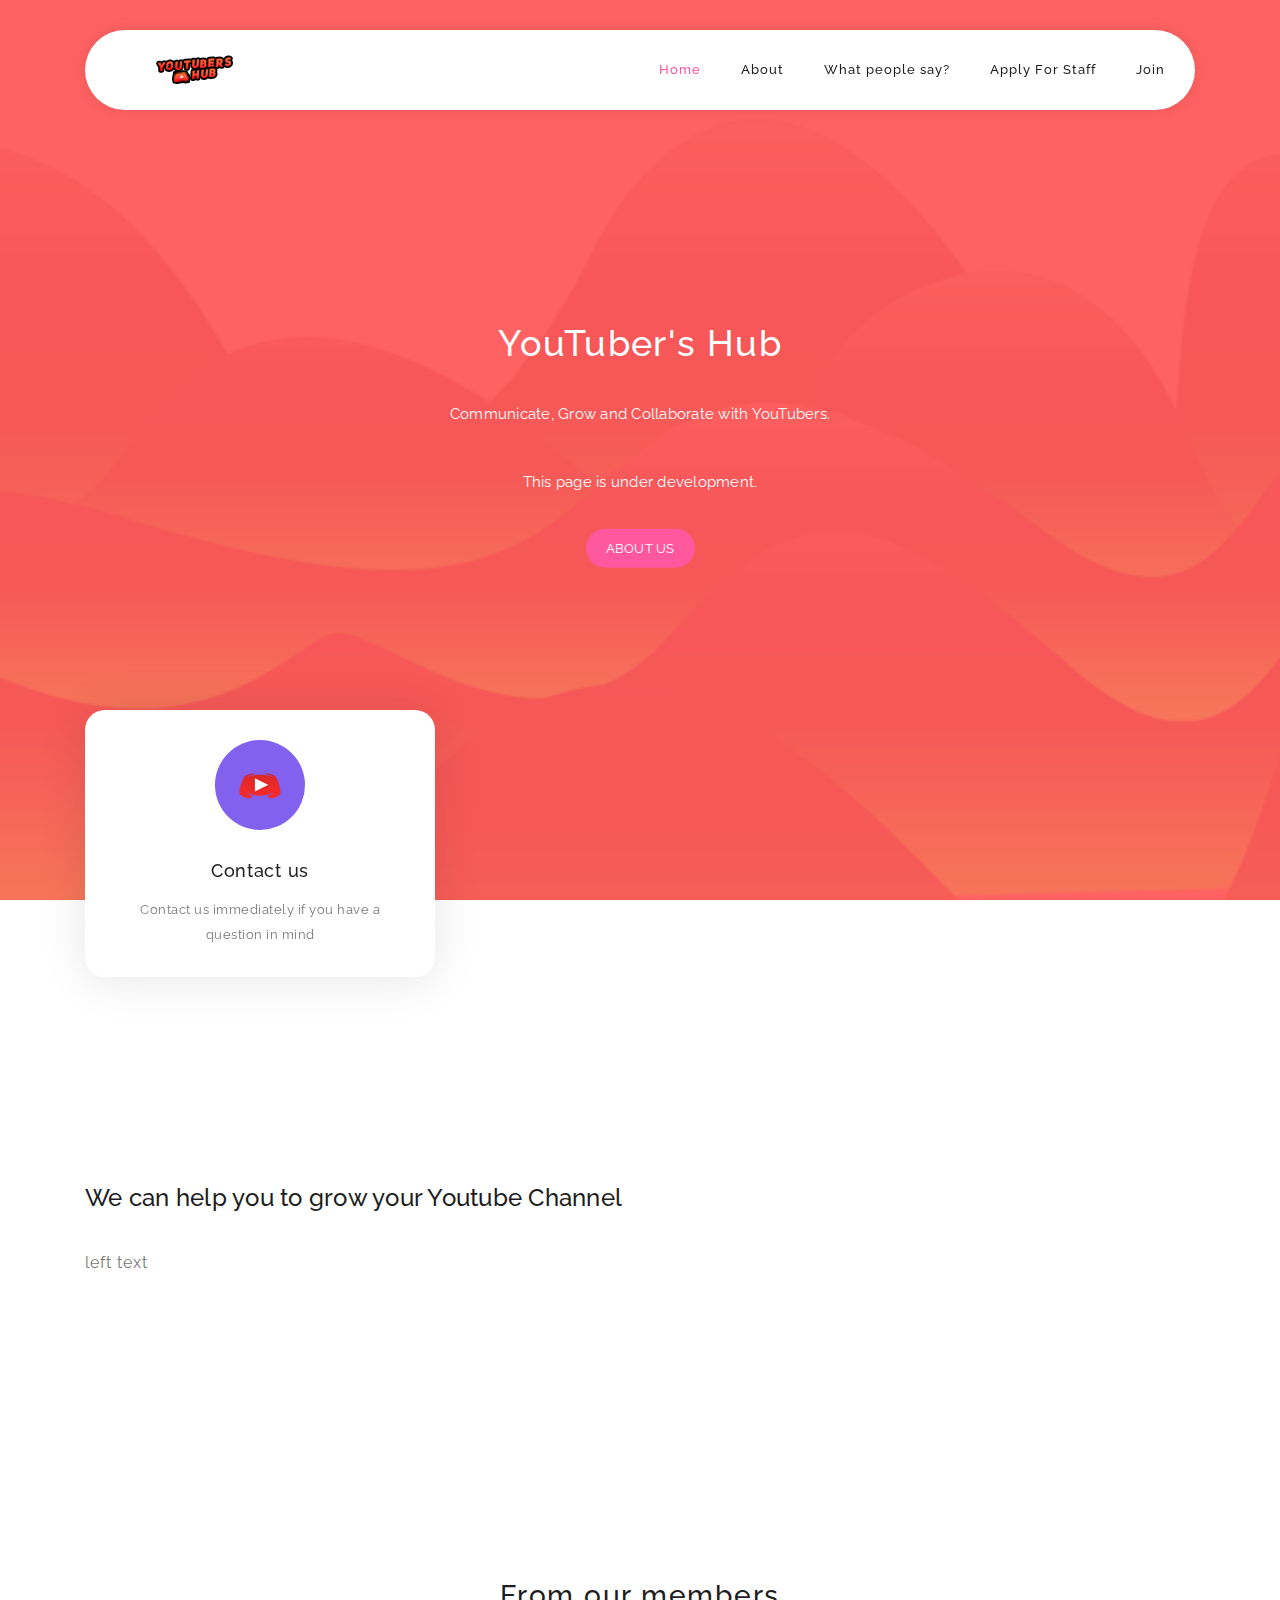
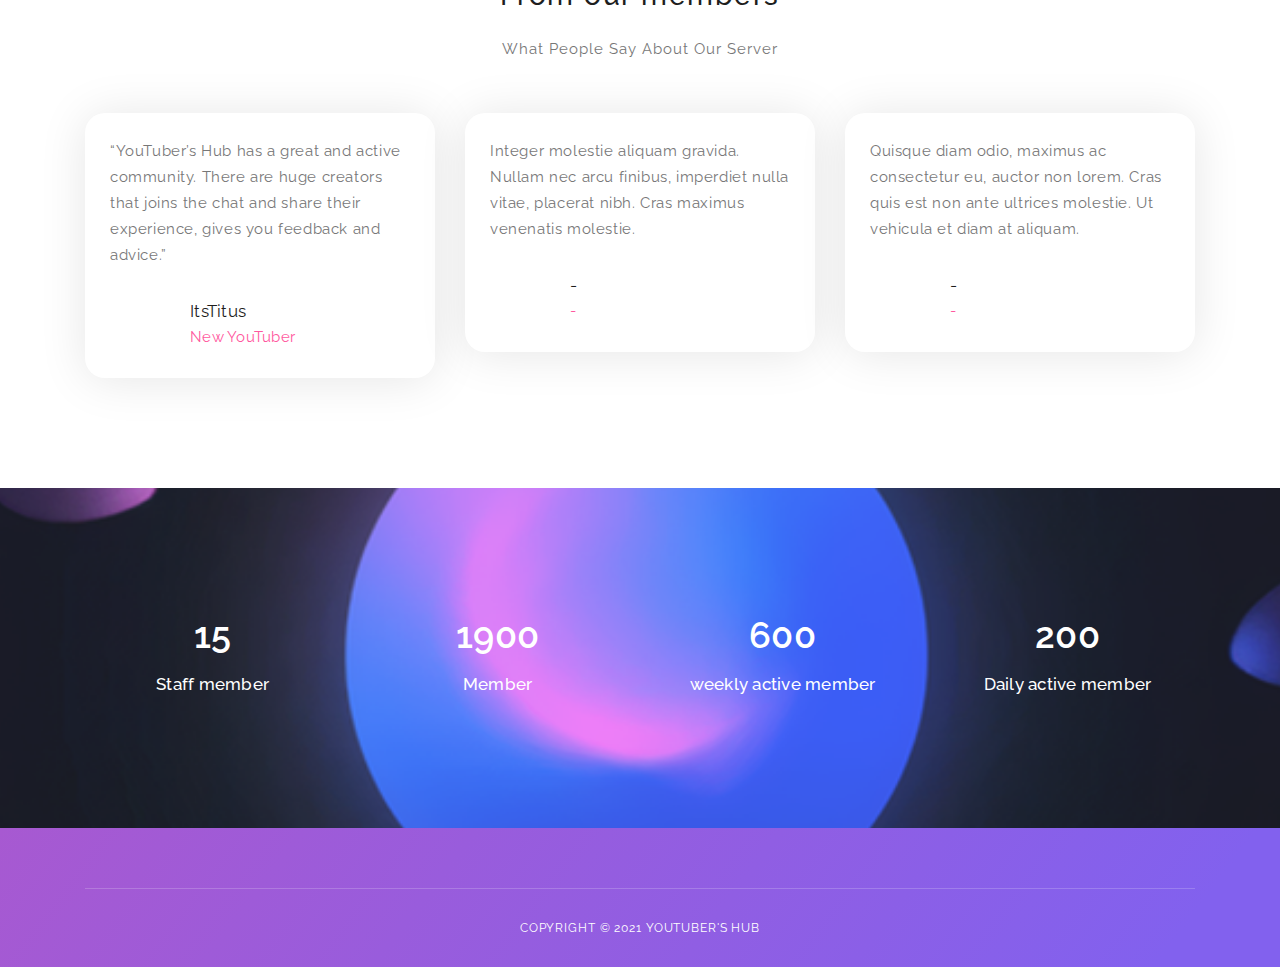
==== index.html @ 01e7b6b6 "Update index.html" ====
<!DOCTYPE html>
<html lang="en">

  <head>

    <meta charset="utf-8">
    <meta name="viewport" content="width=device-width, initial-scale=1, shrink-to-fit=no">
    <meta name="description" content="">
    <meta name="author" content="">
    <link href="https://fonts.googleapis.com/css?family=Raleway:100,300,400,500,700,900" rel="stylesheet">
    
    <link rel="apple-touch-icon" sizes="180x180" href="favicon/apple-touch-icon.png">
    <link rel="icon" type="image/png" sizes="32x32" href="favicon/favicon-32x32.png">
    <link rel="icon" type="image/png" sizes="16x16" href="favicon/favicon-16x16.png">
    <link rel="manifest" href="favicon/site.webmanifest">
    <meta property="og:title" content="YouTuber's Hub" />
    <meta property="og:type" content="website" />
    <meta property="og:url" content="https://youtubershub.xyz/" />
    <meta
      property="og:image"
      content="/assets/images/YTH_icon.GIF"
    />
    <meta property="og:description" content="Communicate, Grow and Collaborate with YouTubers" />
    <meta name="theme-color" content="#ff0000" />
    <!-- Widgetbot Crate -->
    <script src="https://cdn.jsdelivr.net/npm/@widgetbot/crate@3" async defer>
  new Crate({
    server: '733480610181677079',
    channel: '760760226797715506'
  })
      crate.notify({
      content: 'Join us now!',
      avatar: 'https://cdn.discordapp.com/attachments/777523805643997194/786080038679609374/0557FD88-C2C8-47B3-A9DE-BEDE123DF8BF.png'
      })
     
</script>

    <title>YouTuber's Hub</title>
    <link rel="shortcut icon" href="">

    <!-- Additional CSS Files -->
    <link rel="stylesheet" type="text/css" href="assets/css/bootstrap.min.css">

    <link rel="stylesheet" type="text/css" href="assets/css/font-awesome.css">

    <link rel="stylesheet" href="assets/css/yeet.css">
    
    <!--google verification-->
    <meta name="google-site-verification" content="5BDhcRPYT7zcXQvz___fxya16IHtHJ7S56gEdjMa-Bc" />
    </head>
    
    <body>
    
    <!-- ***** Preloader Start ***** -->
    <div id="preloader">
        <div class="jumper">
            <div></div>
            <div></div>
            <div></div>
        </div>
    </div>  
    <!-- ***** Preloader End ***** -->
    
    
    <!-- ***** Header Area Start ***** -->
    <header class="header-area header-sticky">
        <div class="container">
            <div class="row">
                <div class="col-12">
                    <nav class="main-nav">
                        <!-- ***** Logo Start ***** -->
                        <a href="#" class="logo">
                            <img src="assets/images/logo.png" alt="YTH_Logo"/>
                        </a>
                        <!-- ***** Logo End ***** -->
                        <!-- ***** Menu Start ***** -->
                        <ul class="nav">
                            <li><a href="#welcome" class="active">Home</a></li>
                            <li><a href="#about">About</a></li>
                        
                            <li><a href="#testimonials">What people say?</a></li>
                            <li><a href="https://forms.gle/L3QiMipAbomBN8bp7" target="_blank">Apply For Staff</a></li>
                            <li><a href="https://youtubershub.xyz/join" target="_blank">Join</a></li>
                        </ul>
                        <a class='menu-trigger'>
                            <span>Menu</span>
                        </a>
                        <!-- ***** Menu End ***** -->
                    </nav>
                </div>
            </div>
        </div>
    </header>
    <!-- ***** Header Area End ***** -->

    <!-- ***** Welcome Area Start ***** -->
    <div class="welcome-area" id="welcome">

        <!-- ***** Header Text Start ***** -->
        <div class="header-text">
            <div class="container">
                <div class="row">
                    <div class="offset-xl-3 col-xl-6 offset-lg-2 col-lg-8 col-md-12 col-sm-12">
                        <h1>YouTuber's Hub</h1>
                        <p>Communicate, Grow and Collaborate with YouTubers.</p>
                        <p>This page is under development.</p>
                        <a href="#about" class="main-button-slider">About Us</a>
                    </div>
                </div>
            </div>
        </div>
        <!-- ***** Header Text End ***** -->
    </div>
    <!-- ***** Welcome Area End ***** -->

    <!-- ***** Features Small Start ***** -->
    <section class="section home-feature">
        <div class="container">
            <div class="row">
                <div class="col-lg-12">
                    <div class="row">
                       

                        <!-- ***** Features Small Item Start ***** -->
                        <div class="col-lg-4 col-md-6 col-sm-6 col-12" data-scroll-reveal="enter bottom move 50px over 0.6s after 0.4s">
                            <div class="features-small-item">
                                <div class="icon">
                                    <i><img src="assets/images/featured-item-01.png" alt=""></i>
                                </div>
                                <h5 class="features-title">Contact us</h5>
                                <p>Contact us immediately if you have a question in mind</p>
                            </div>
                        </div>
                        <!-- ***** Features Small Item End ***** -->

                      
                    </div>
                </div>
            </div>
        </div>
    </section>
    <!-- ***** Features Small End ***** -->

   

    <!-- ***** Features Big Item Start ***** -->
    <section class="section padding-bottom-100">
        <div class="container" id="about">
            <div class="row">
                <div class="col-lg-6 col-md-12 col-sm-12 align-self-center mobile-bottom-fix">
                    <div class="left-heading">
                        <h2 class="section-title">We can help you to grow your Youtube Channel</h2>
                    </div>
                    <div class="left-text">
                        <p>left text</p>
                    </div>
                </div>
                <div class="col-lg-1"></div>
                <div class="col-lg-5 col-md-12 col-sm-12 align-self-center mobile-bottom-fix-big" data-scroll-reveal="enter right move 30px over 0.6s after 0.4s">
                    <img src="assets/images/stonks.gif" class="rounded img-fluid d-block mx-auto" alt="stonks">
                </div>
            </div>
        </div>
    </section>
    <!-- ***** Features Big Item End ***** -->



    <!-- ***** Testimonials Start ***** -->
    <section class="section" id="testimonials">
        <div class="container">
            <!-- ***** Section Title Start ***** -->
            <div class="row">
                <div class="col-lg-12">
                    <div class="center-heading">
                        <h2 class="section-title">From our members</h2>
                    </div>
                </div>
                <div class="offset-lg-3 col-lg-6">
                    <div class="center-text">
                        <p>What People Say About Our Server</p>
                    </div>
                </div>
            </div>
            <!-- ***** Section Title End ***** -->

            <div class="row">
                <!-- ***** Testimonials Item Start ***** -->
                <div class="col-lg-4 col-md-6 col-sm-12">
                    <div class="team-item">
                        <div class="team-content">
                            <p>“YouTuber’s Hub has a great and active community. There are huge creators that joins the chat and share their experience, gives you feedback and advice.”</p>
                            <div class="user-image">
                                <img src="assets/images/testimonials-itstitus.png" alt="">
                            </div>
                            <div class="team-info">
                                <h3 class="user-name">ItsTitus</h3>
                                <span>New YouTuber</span>
                            </div>
                        </div>
                    </div>
                </div>
                <!-- ***** Testimonials Item End ***** -->
                
                <!-- ***** Testimonials Item Start ***** -->
                <div class="col-lg-4 col-md-6 col-sm-12">
                    <div class="team-item">
                        <div class="team-content">
                            <p>Integer molestie aliquam gravida. Nullam nec arcu finibus, imperdiet nulla vitae, placerat nibh. Cras maximus venenatis molestie.</p>
                            <div class="user-image">
                                <img src="http://placehold.it/60x60" alt="">
                            </div>
                            <div class="team-info">
                                <h3 class="user-name">-</h3>
                                <span>-</span>
                            </div>
                        </div>
                    </div>
                </div>
                <!-- ***** Testimonials Item End ***** -->
                
                <!-- ***** Testimonials Item Start ***** -->
                <div class="col-lg-4 col-md-6 col-sm-12">
                    <div class="team-item">
                        <div class="team-content">
                            <p>Quisque diam odio, maximus ac consectetur eu, auctor non lorem. Cras quis est non ante ultrices molestie. Ut vehicula et diam at aliquam.</p>
                            <div class="user-image">
                                <img src="http://placehold.it/60x60" alt="">
                            </div>
                            <div class="team-info">
                                <h3 class="user-name">-</h3>
                                <span>-</span>
                            </div>
                        </div>
                    </div>
                </div>
                <!-- ***** Testimonials Item End ***** -->
            </div>
        </div>
    </section>
    <!-- ***** Testimonials End ***** -->

   

    <!-- ***** Counter Parallax Start ***** -->
    <section class="counter">
        <div class="content">
            <div class="container">
                <div class="row">
                    <div class="col-lg-3 col-md-6 col-sm-12">
                        <div class="count-item decoration-bottom">
                            <strong>15</strong>
                            <span>Staff member</span>
                        </div>
                    </div>
                    <div class="col-lg-3 col-md-6 col-sm-12">
                        <div class="count-item decoration-top">
                            <strong>1900</strong>
                            <span>Member</span>
                        </div>
                    </div>

                    <div class="col-lg-3 col-md-6 col-sm-12">
                        <div class="count-item">
                            <strong>600</strong>
                            <span>weekly active member</span>
                        </div>
                    </div>
                    <div class="col-lg-3 col-md-6 col-sm-12">
                        <div class="count-item">
                            <strong>200</strong>
                            <span>Daily active member</span>
                        </div>
                    </div>
                </div>
            </div>
        </div>
    </section>
    <!-- ***** Counter Parallax End ***** -->   
      
    <!-- ***** Footer Start ***** -->
    <footer>
        <div class="container">
            <div class="row">
                <div class="col-lg-12 col-md-12 col-sm-12">

                </div>
            </div>
            <div class="row">
                <div class="col-lg-12">
                    <p class="copyright">Copyright &copy; 2021 YouTuber's Hub</p>
                </div>
            </div>
        </div>
    </footer>
    
    <!-- jQuery -->
    <script src="assets/js/jquery-2.1.0.min.js"></script>

    <!-- Bootstrap -->
    <script src="assets/js/popper.js"></script>
    <script src="assets/js/bootstrap.min.js"></script>

    <!-- Plugins -->
    <script src="assets/js/scrollreveal.min.js"></script>
    <script src="assets/js/waypoints.min.js"></script>
    <script src="assets/js/jquery.counterup.min.js"></script>
    <script src="assets/js/imgfix.min.js"></script> 
    
    <!-- Global Init -->
    <script src="assets/js/custom.js"></script>

  </body>
</html>
---- assets/css/yeet.css ----
/*

Softy Pinko

https://templatemo.com/tm-535-softy-pinko

*/
/* ---------------------------------------------
Table of contents
------------------------------------------------
01. font & reset css
02. reset
03. global styles
04. header
05. welcome
06. features
07. team
08. pricing
09. blog
10. contact
11. footer
12. preloader

--------------------------------------------- */
/* 
---------------------------------------------
font & reset css
--------------------------------------------- 
*/
@import url("https://fonts.googleapis.com/css?family=Raleway:100,300,400,500,700,900");
/* 
---------------------------------------------
reset
--------------------------------------------- 
*/
html, body, div, span, applet, object, iframe, h1, h2, h3, h4, h5, h6, p, blockquote, div
pre, a, abbr, acronym, address, big, cite, code, del, dfn, em, font, img, ins, kbd, q,
s, samp, small, strike, strong, sub, sup, tt, var, b, u, i, center, dl, dt, dd, ol, ul, li,
figure, header, nav, section, article, aside, footer, figcaption {
  margin: 0;
  padding: 0;
  border: 0;
  outline: 0;
}

.clearfix:after {
  content: ".";
  display: block;
  clear: both;
  visibility: hidden;
  line-height: 0;
  height: 0;
}

.clearfix {
  display: inline-block;
}

html[xmlns] .clearfix {
  display: block;
}

* html .clearfix {
  height: 1%;
}

ul, li {
  padding: 0;
  margin: 0;
  list-style: none;
}

header, nav, section, article, aside, footer, hgroup {
  display: block;
}

* {
  box-sizing: border-box;
}

html, body {
  font-family: "Raleway", sans-serif;
  font-weight: 400;
  background-color: #fff;
  font-size: 16px;
  -ms-text-size-adjust: 100%;
  -webkit-font-smoothing: antialiased;
  -moz-osx-font-smoothing: grayscale;
}

a {
  text-decoration: none !important;
}

h1, h2, h3, h4, h5, h6 {
  margin-top: 0px;
  margin-bottom: 0px;
}

ul {
  margin-bottom: 0px;
}

/* 
---------------------------------------------
global styles
--------------------------------------------- 
*/
html,
body {
  background: #fff;
  font-family: "Raleway", sans-serif;
}

::selection {
  background: #ff589e;
  color: #fff;
}

::-moz-selection {
  background: #ff589e;
  color: #fff;
}

.section {
  position: relative;
  padding-top: 100px;
  padding-bottom: 80px;
}

.section.colored {
  background: #f2f2fe;
}

.hr {
  bottom: 0px;
  width: 100%;
  height: 1px;
  margin-top: 100px;
  border-bottom: 1px solid #eee;
}

.left-heading.light .section-title {
  color: #ffffff;
}

.left-heading .section-title {
  font-weight: 500;
  font-size: 24px;
  line-height: 42px;
  color: #1e1e1e;
  letter-spacing: 0.25px;
  margin-bottom: 30px;
  position: relative;
}

.center-heading {
  text-align: center;
}

.center-heading .section-title {
  font-weight: 500;
  font-size: 28px;
  color: #1e1e1e;
  letter-spacing: 1.75px;
  line-height: 38px;
  margin-bottom: 20px;
}

.center-heading.colored .section-title {
  color: #ffffff;
}

.center-text {
  text-align: center;
  font-weight: 400;
  font-size: 16px;
  color: #777;
  line-height: 28px;
  letter-spacing: 1px;
  margin-bottom: 50px;
}

.center-text.colored {
  color: #fff;
}

.center-text p {
  font-size: 15px;
  color: #777;
  margin-bottom: 30px;
}

.left-text {
  font-weight: 400;
  font-size: 16px;
  color: #777;
  line-height: 28px;
  letter-spacing: 1px;
}

.left-text.light {
  color: #fff;
}

.left-text p {
  margin-bottom: 30px;
}

.left-text p.dark {
  color: #3B566E;
}

.padding-bottom-top-60 {
  padding-top: 60px !important;
  padding-bottom: 60px !important;
}

.padding-bottom-80 {
  padding-bottom: 80px !important;
}

.padding-bottom-100 {
  padding-bottom: 100px !important;
}

.border-bottom {
  border-bottom: 1px solid #eee !important;
}

.mbottom-30 {
  margin-bottom: 30px !important;
}

.align-self-center {
  -ms-flex-item-align: center !important;
  align-self: center !important;
}

.align-self-bottom {
  -ms-flex-item-align: flex-end !important;
  align-self: flex-end !important;
}

.padding-bottom-0 {
  padding-bottom: 0px !important;
}

.padding-top-0 {
  padding-top: 0px !important;
}

.padding-top-80 {
  padding-top: 80px !important;
}

.padding-top-70 {
  padding-top: 70px !important;
}

.padding-top-20 {
  padding-top: 20px !important;
}

.margin-bottom-0 {
  margin-bottom: 0px !important;
}

.margin-bottom-30 {
  margin-bottom: 30px !important;
}

.margin-top-30 {
  margin-top: 30px !important;
}

.margin-top-15 {
  margin-top: 15px !important;
}

.margin-bottom-45 {
  margin-bottom: 45px !important;
}

.margin-bottom-20 {
  margin-bottom: 20px !important;
}

.margin-bottom-60 {
  margin-bottom: 60px !important;
}

.margin-bottom-100 {
  margin-bottom: 100px !important;
}

@media (max-width: 991px) {
  html, body {
    overflow-x: hidden;
  }
  .mobile-top-fix {
    margin-top: 30px;
    margin-bottom: 0px;
  }
  .mobile-bottom-fix {
    margin-bottom: 30px;
  }
  .mobile-bottom-fix-big {
    margin-bottom: 60px;
  }
}

a.main-button-slider {
  font-size: 13px;
  border-radius: 20px;
  padding: 12px 20px;
  background-color: #ff589e;
  text-transform: uppercase;
  color: #fff;
  letter-spacing: 0.25px;
  -webkit-transition: all 0.3s ease 0s;
  -moz-transition: all 0.3s ease 0s;
  -o-transition: all 0.3s ease 0s;
  transition: all 0.3s ease 0s;
}

a.main-button-slider:hover {
  background-color: #8261ee;
}

a.main-button {
  font-size: 13px;
  border-radius: 20px;
  padding: 12px 20px;
  background-color: #8261ee;
  text-transform: uppercase;
  color: #fff;
  letter-spacing: 0.25px;
  -webkit-transition: all 0.3s ease 0s;
  -moz-transition: all 0.3s ease 0s;
  -o-transition: all 0.3s ease 0s;
  transition: all 0.3s ease 0s;
}

a.main-button:hover {
  background-color: #ff589e;
}

button.main-button {
  outline: none;
  border: none;
  cursor: pointer;
  font-size: 13px;
  border-radius: 20px;
  padding: 12px 20px;
  background-color: #8261ee;
  text-transform: uppercase;
  color: #fff;
  letter-spacing: 0.25px;
  -webkit-transition: all 0.3s ease 0s;
  -moz-transition: all 0.3s ease 0s;
  -o-transition: all 0.3s ease 0s;
  transition: all 0.3s ease 0s;
}

button.main-button:hover {
  background-color: #ff589e;
}


/* 
---------------------------------------------
header
--------------------------------------------- 
*/
.header-area {
  position: fixed;
  top: 30px;
  left: 0px;
  right: 0px;
  z-index: 100;
  height: 100px;
  -webkit-transition: all 0.3s ease 0s;
  -moz-transition: all 0.3s ease 0s;
  -o-transition: all 0.3s ease 0s;
  transition: all 0.3s ease 0s;
}

.header-area .main-nav {
  box-shadow: 0px 0px 15px rgba(0,0,0,0.1);
  border-radius: 40px;
  min-height: 80px;
  background: #fff;
}

.header-area .main-nav .logo {
  float: left;
  margin-top: 37px;
  -webkit-transition: all 0.3s ease 0s;
  -moz-transition: all 0.3s ease 0s;
  -o-transition: all 0.3s ease 0s;
  transition: all 0.3s ease 0s;
  margin-left: 30px;
}

.header-area .main-nav .logo img {
  -webkit-transition: all 0.3s ease 0s;
  -moz-transition: all 0.3s ease 0s;
  -o-transition: all 0.3s ease 0s;
  transition: all 0.3s ease 0s;
}

.header-area .main-nav .nav {
  float: right;
  margin-top: 27px;
  margin-left: 0px;
  margin-right: 30px;
  -webkit-transition: all 0.3s ease 0s;
  -moz-transition: all 0.3s ease 0s;
  -o-transition: all 0.3s ease 0s;
  transition: all 0.3s ease 0s;
  position: relative;
  z-index: 999;
}

.header-area .main-nav .nav li {
  padding-left: 20px;
  padding-right: 20px;
}

.header-area .main-nav .nav li:last-child {
  padding-right: 0px;
}

.header-area .main-nav .nav li a {
  display: block;
  font-weight: 500;
  font-size: 13px;
  color: #fff;
  -webkit-transition: all 0.3s ease 0s;
  -moz-transition: all 0.3s ease 0s;
  -o-transition: all 0.3s ease 0s;
  transition: all 0.3s ease 0s;
  height: 40px;
  line-height: 40px;
  border: transparent;
  letter-spacing: 1px;
}

.header-area .main-nav .nav li a:hover {
  color: #ff589e;
}

.header-area .main-nav .menu-trigger {
  cursor: pointer;
  display: block;
  position: absolute;
  top: 23px;
  width: 32px;
  height: 40px;
  text-indent: -9999em;
  z-index: 99;
  right: 40px;
  display: none;
}

.header-area .main-nav .menu-trigger span,
.header-area .main-nav .menu-trigger span:before,
.header-area .main-nav .menu-trigger span:after {
  -moz-transition: all 0.4s;
  -o-transition: all 0.4s;
  -webkit-transition: all 0.4s;
  transition: all 0.4s;
  background-color: #3B566E;
  display: block;
  position: absolute;
  width: 30px;
  height: 2px;
  left: 0;
}

.header-area .main-nav .menu-trigger span:before,
.header-area .main-nav .menu-trigger span:after {
  -moz-transition: all 0.4s;
  -o-transition: all 0.4s;
  -webkit-transition: all 0.4s;
  transition: all 0.4s;
  background-color: #3B566E;
  display: block;
  position: absolute;
  width: 30px;
  height: 2px;
  left: 0;
  width: 75%;
}

.header-area .main-nav .menu-trigger span:before,
.header-area .main-nav .menu-trigger span:after {
  content: "";
}

.header-area .main-nav .menu-trigger span {
  top: 16px;
}

.header-area .main-nav .menu-trigger span:before {
  -moz-transform-origin: 33% 100%;
  -ms-transform-origin: 33% 100%;
  -webkit-transform-origin: 33% 100%;
  transform-origin: 33% 100%;
  top: -10px;
  z-index: 10;
}

.header-area .main-nav .menu-trigger span:after {
  -moz-transform-origin: 33% 0;
  -ms-transform-origin: 33% 0;
  -webkit-transform-origin: 33% 0;
  transform-origin: 33% 0;
  top: 10px;
}

.header-area .main-nav .menu-trigger.active span,
.header-area .main-nav .menu-trigger.active span:before,
.header-area .main-nav .menu-trigger.active span:after {
  background-color: transparent;
  width: 100%;
}

.header-area .main-nav .menu-trigger.active span:before {
  -moz-transform: translateY(6px) translateX(1px) rotate(45deg);
  -ms-transform: translateY(6px) translateX(1px) rotate(45deg);
  -webkit-transform: translateY(6px) translateX(1px) rotate(45deg);
  transform: translateY(6px) translateX(1px) rotate(45deg);
  background-color: #3B566E;
}

.header-area .main-nav .menu-trigger.active span:after {
  -moz-transform: translateY(-6px) translateX(1px) rotate(-45deg);
  -ms-transform: translateY(-6px) translateX(1px) rotate(-45deg);
  -webkit-transform: translateY(-6px) translateX(1px) rotate(-45deg);
  transform: translateY(-6px) translateX(1px) rotate(-45deg);
  background-color: #3B566E;
}

.header-area.header-sticky {
  min-height: 80px;
}

.header-area.header-sticky .logo {
  margin-top: 25px;
}

.header-area.header-sticky .nav {
  margin-top: 20px !important;
}

.header-area.header-sticky .nav li a {
  color: #1e1e1e;
}

.header-area.header-sticky .nav li a.active {
  color: #ff589e;
}

@media (max-width: 1200px) {
  .header-area .main-nav .nav li {
    padding-left: 12px;
    padding-right: 12px;
  }
  .header-area .main-nav:before {
    display: none;
  }
}

@media (max-width: 991px) {
  .header-area {
    padding: 0px 15px;
    height: 80px;
    box-shadow: none;
    text-align: center;
  }
  .header-area .container {
    padding: 0px;
  }
  .header-area .logo {
    margin-top: 27px !important;
    margin-left: 30px;
  }
  .header-area .menu-trigger {
    display: block !important;
  }
  .header-area .main-nav {
    overflow: hidden;
  }
  .header-area .main-nav .nav {
    float: none;
    width: 100%;
    margin-top: 80px !important;
    display: none;
    -webkit-transition: all 0s ease 0s;
    -moz-transition: all 0s ease 0s;
    -o-transition: all 0s ease 0s;
    transition: all 0s ease 0s;
    margin-left: 0px;
  }
  .header-area .main-nav .nav li:first-child {
    border-top: 1px solid #eee;
  }
  .header-area .main-nav .nav li {
    width: 100%;
    background: #fff;
    border-bottom: 1px solid #eee;
    padding-left: 0px !important;
    padding-right: 0px !important;
  }
  .header-area .main-nav .nav li a {
    height: 50px !important;
    line-height: 50px !important;
    padding: 0px !important;
    border: none !important;
    background: #fff !important;
    color: #3B566E !important;
  }
  .header-area .main-nav .nav li a:hover {
    background: #eee !important;
  }
}

@media (min-width: 992px) {
  .header-area .main-nav .nav {
    display: flex !important;
  }
}

/* 
---------------------------------------------
welcome
--------------------------------------------- 
*/
.welcome-area {
  overflow: hidden;
  position: relative;
  display: flex;
  align-items: center;
  justify-content: center;
  background-image: url(../images/banner-bg.png);
  background-repeat: no-repeat;
  background-position: center center;
  background-size: cover; 
  height: 100vh;
}

.welcome-area .header-text {
  position: absolute;
  top: 50%;
  transform: translateY(-55%);
  text-align: center;
  width: 100%;
}

.welcome-area .header-text h1 {
  font-weight: 500;
  font-size: 36px;
  line-height: 54px;
  letter-spacing: 1.4px;
  margin-bottom: 30px;
  color: #fff;
}

.welcome-area .header-text p {
  font-weight: 400;
  font-size: 15px;
  color: #fff;
  line-height: 28px;
  letter-spacing: 0.25px;
  margin-bottom: 40px;
  position: relative;
}

@media (max-width: 991px) {
  .welcome-area .header-text {
    top: 65% !important;
    transform: perspective(1px) translateY(-60%) !important;
    text-align: center;
  }
  .welcome-area .header-text h1 {
    text-align: center;
    color: #fff;
    margin-bottom: 15px;
  }
  .welcome-area .header-text h1 span {
    color: #fff;
  }
  .welcome-area .header-text p {
    text-align: center;
    color: #fff;
    margin-bottom: 20px;
  }
}

@media (max-width: 820px) {
  .welcome-area .header-text {
    top: 65% !important;
    transform: perspective(1px) translateY(-60%) !important;
  }
   .welcome-area .header-text h1 {
    font-size: 22px;
    line-height: 30px;
    margin-bottom: 15px;
  }
  .welcome-area .header-text p {
    margin-bottom: 20px;
  }
}

@media (max-width: 765px) {
  .welcome-area {
    margin-bottom: 100px;
  }
  .welcome-area .header-text {
    top: 50% !important;
    transform: perspective(1px) translateY(-50%) !important;
    text-align: center;
  }
  .welcome-area .header-text .buttons {
    display: none;
  }
  .welcome-area .header-text h1 {
    font-weight: 600;
    font-size: 24px !important;
    line-height: 30px !important;
    margin-bottom: 30px !important;
  }
  .welcome-area .header-text h1 span {
    color: #fff;
  }
  .welcome-area .header-text p {
    text-align: center;
    color: #fff;
    font-size: 14px;
    line-height: 22px;
    margin-bottom: 40px;
  }
}


/* 
---------------------------------------------
features
--------------------------------------------- 
*/
.features-small-item {
  cursor: pointer;
  display: block;
  background: #FFFFFF;
  box-shadow: 0 2px 48px 0 rgba(0, 0, 0, 0.10);
  -webkit-border-radius: 20px;
  -moz-border-radius: 20px;
  border-radius: 20px;
  padding: 30px;
  text-align: center;
  -webkit-transition: all 0.3s ease 0s;
  -moz-transition: all 0.3s ease 0s;
  -o-transition: all 0.3s ease 0s;
  transition: all 0.3s ease 0s;
  position: relative;
  margin-bottom: 30px;
}

.features-small-item:hover .icon {
  background-color: #ff589e;
}

.features-small-item .icon {
  -webkit-transition: all 0.3s ease 0s;
  -moz-transition: all 0.3s ease 0s;
  -o-transition: all 0.3s ease 0s;
  transition: all 0.3s ease 0s;
  width: 90px;
  height: 90px;
  line-height: 90px;
  margin: auto;
  position: relative;
  margin-bottom: 30px;
  background: #8261ee;
  -webkit-border-radius: 50%;
  -moz-border-radius: 50%;
  border-radius: 50%;
}

.features-small-item .icon i {
  font-size: 18px;
  color: #fff;
}

.features-small-item .features-title {
  font-weight: 500;
  font-size: 18px;
  color: #1e1e1e;
  letter-spacing: 0.7px;
  margin-bottom: 15px;
  position: relative;
  z-index: 2;
}

.features-small-item p {
  font-weight: 400;
  font-size: 13px;
  color: #777;
  letter-spacing: 0.5px;
  line-height: 25px;
  position: relative;
  z-index: 2;
}

.features-small-item a {
  float: right;
  position: relative;
  z-index: 2;
}

.home-feature {
  padding-bottom: 0px;
  padding-top: 30px;
  margin-top: -220px;
  z-index: 9;
}

@media (max-width: 991px) {
  .home-feature {
    padding-bottom: 0px;
    padding-top: 0px;
    margin-top: 0px;
  }
}

/* 
---------------------------------------------
parallax & home seperator
--------------------------------------------- 
*/
.mini {
  min-height: 215px;
  overflow: hidden;
  position: relative;
  padding-top: 90px;
  padding-bottom: 90px;
}

.mini:before {
  content: '';
  position: absolute;
  width: 140%;
  height: 140%;
  opacity: .95;
  background-repeat: no-repeat;
  background-size: cover;
  background-position: center center;
  background-image: url(../images/work-process-bg.png);
  z-index: 2;
  top: -20%;
  left: -20%;
}

.mini .mini-content {
  position: relative;
  z-index: 3;
}

.mini .mini-content .info {
  text-align: center;
  color: #fff;
  padding-top: 20px;
  padding-bottom: 20px;
}

.mini .mini-content .info small {
  display: block;
  font-weight: 400;
  font-size: 13px;
  margin-bottom: 5px;
}

.mini .mini-content .info strong {
  font-weight: 700;
  font-size: 17px;
  margin-bottom: 40px;
  display: block;
}

.mini .mini-content .info h1 {
  color: #fff;
  font-weight: 500;
  font-size: 28px;
  letter-spacing: 0.25px;
  margin-bottom: 30px;
}

.mini .mini-content .info p {
  letter-spacing: 1px;
  margin-bottom: 40px;
  color: #fff;
  letter-spacing: 0.25px;
  line-height: 26px;
  font-weight: 400;
  font-size: 15px;
}

.mini .mini-content .info p span {
  text-decoration: underline;
}

.mini .mini-content .mini-box {
  display: block;
  background: #fff;
  padding: 20px;
  border-radius: 20px;
  box-shadow: 0 2px 48px 0 rgba(0, 0, 0, 0.08);
  margin-bottom: 30px;
  position: relative;
  -webkit-transition: all 0.3s ease 0s;
  -moz-transition: all 0.3s ease 0s;
  -o-transition: all 0.3s ease 0s;
  transition: all 0.3s ease 0s;
  text-align: center;
}

.mini .mini-content .mini-box:hover {
  margin-top: -10px;
}

.mini .mini-content .mini-box:before {
  content: '';
  position: absolute;
  z-index: -1;
  background: #fff;
  width: 100%;
  opacity: .15;
  height: 100%;
  bottom: -10px;
  left: 0px;
  right: -20px;
  margin: auto;
  border-radius: 20px;
}

.mini .mini-content .mini-box i {
  display: block;
  font-size: 20px;
  margin-bottom: 15px;
}

.mini .mini-content .mini-box span {
  display: block;
  font-weight: 400;
  font-size: 14px;
  color: #777;
  letter-spacing: .75px;
}

.mini .mini-content .mini-box strong {
  display: block;
  font-weight: 400;
  font-size: 17px;
  color: #1e1e1e;
  letter-spacing: 0.25px;
  margin-bottom: 5px;
  margin-top: 20px;
}

.counter {
  overflow: hidden;
  position: relative;
}

.counter:before {
  content: '';
  position: absolute;
  width: 140%;
  height: 140%;
  opacity: .90;
  background-image: url(../images/fun-facts-bg.png);
  background-repeat: no-repeat;
  background-size: cover;
  background-position: center center;
  z-index: 2;
  top: -20%;
  left: -20%;
}

.counter .content {
  position: relative;
  z-index: 3;
  width: 100%;
}

.counter .content .count-item {
  height: 340px;
  position: relative;
  float: left;
  width: 100%;
}

.counter .content .count-item.decoration-bottom {
  position: relative;
}

.counter .content .count-item.decoration-bottom:after {
  content: '';
  position: absolute;
  width: 70%;
  height: 32px;
  top: 160px;
  left: 70%;
  background: url(../images/circle-dec.png) center center no-repeat;
  -webkit-transition: all 0.3s ease 0s;
  -moz-transition: all 0.3s ease 0s;
  -o-transition: all 0.3s ease 0s;
  transition: all 0.3s ease 0s;
}

.counter .content .count-item.decoration-top {
  position: relative;
}

.counter .content .count-item.decoration-top:after {
  content: '';
  position: absolute;
  width: 70%;
  height: 32px;
  top: 140px;
  left: 70%;
  background: url(../images/circle-dec.png) center center no-repeat;
  -webkit-transition: all 0.3s ease 0s;
  -moz-transition: all 0.3s ease 0s;
  -o-transition: all 0.3s ease 0s;
  transition: all 0.3s ease 0s;
}

.counter .content .count-item:hover strong {
  margin-top: 110px;
}

.counter .content .count-item strong {
  display: block;
  text-align: center;
  font-weight: 600;
  font-size: 36px;
  letter-spacing: 0.25px;
  margin-bottom: 10px;
  color: #fff;
  margin-top: 120px;
  -webkit-transition: all 0.3s ease 0s;
  -moz-transition: all 0.3s ease 0s;
  -o-transition: all 0.3s ease 0s;
  transition: all 0.3s ease 0s;
}

.counter .content .count-item span {
  display: block;
  text-align: center;
  color: #fff;
  font-weight: 500;
  font-size: 17px;
  letter-spacing: 0.25px;
}

@media (max-width: 991px) {
  .parallax {
    padding-top: 60px;
    padding-bottom: 60px;
    min-height: auto;
  }
  .parallax .content {
    position: relative !important;
    top: 0% !important;
    transform: perspective(1px) translateY(0%) !important;
  }
  .counter {
    padding-top: 60px;
    padding-bottom: 60px;
  }
  .counter .content {
    position: relative !important;
    top: 0% !important;
    transform: perspective(1px) translateY(0%) !important;
  }
  .counter .content .count-item {
    height: auto;
    padding-top: 20px;
    padding-bottom: 20px;
  }
  .counter .content .count-item:hover strong {
    margin-top: 0px;
  }
  .counter .content .count-item:before {
    display: none;
  }
  .counter .content .count-item:after {
    display: none;
  }
  .counter .content .count-item strong {
    margin-top: 0px;
  }
}

/* 
---------------------------------------------
team
--------------------------------------------- 
*/
.team-item {
  background: #fff;
  box-shadow: 0 2px 48px 0 rgba(0, 0, 0, 0.10);
  border-radius: 20px;
  position: relative;
  margin-bottom: 30px;
  padding-bottom: 25px;
}

.team-item:hover .team-content .team-info {
  margin-left: 30px;
}

.team-item i {
  display: block;
  margin-left: 25px;
  margin-top: 25px;
  font-size: 30px;
  color: #4E47DE;
  text-align: center;
}

.team-item .user-image {
  width: 60px;
  height: 60px;
  overflow: hidden;
  -webkit-border-radius: 100px;
  -moz-border-radius: 100px;
  border-radius: 100px;
  -webkit-transition: all 0.3s ease 0s;
  -moz-transition: all 0.3s ease 0s;
  -o-transition: all 0.3s ease 0s;
  transition: all 0.3s ease 0s;
  margin-left: 25px;
  float: left;
}

.team-item .team-content {
  text-align: left;
  overflow: hidden;
}

.team-item .team-content .team-info {
  float: left;
  margin-left: 20px;
  margin-top: 8px;
  -webkit-transition: all 0.3s ease 0s;
  -moz-transition: all 0.3s ease 0s;
  -o-transition: all 0.3s ease 0s;
  transition: all 0.3s ease 0s;
}

.team-item .team-content .team-info .user-name {
  display: block;
  font-weight: 400;
  font-size: 17px;
  color: #1e1e1e;
  letter-spacing: 0.25px;
  margin-bottom: 5px;
}

.team-item .team-content .team-info span {
  display: block;
  font-weight: 400;
  font-size: 15px;
  color: #ff589e;
  letter-spacing: 0.25px;
}

.team-item .team-content p {
  margin-top: 25px;
  padding-left: 25px;
  padding-right: 25px;
  margin-bottom: 25px;
  font-weight: 400;
  font-size: 15px;
  color: #777;
  letter-spacing: 0.6px;
  line-height: 26px;
}

/* 
---------------------------------------------
pricing
--------------------------------------------- 
*/
.pricing-item {
  background: #FFFFFF;
  box-shadow: 0 2px 48px 0 rgba(0, 0, 0, 0.1);
  border-radius: 20px;
  margin-bottom: 30px;
  margin-top: 20px;
  padding: 30px 0px 40px 0px;
}

.pricing-item.active .pricing-header {
  position: relative;
}

.pricing-item.active .pricing-header .pricing-title {
  color: #1e1e1e;
}

.pricing-item.active .pricing-body .price-wrapper {
  background-color: #ff589e;
}

.pricing-item.active .pricing-body .price-wrapper .currency {
  color: #fff;
}

.pricing-item.active .pricing-body .price-wrapper .price {
  color: #fff;
}

.pricing-item.active .pricing-body .price-wrapper .period {
  color: #fff;
}

.pricing-item .pricing-header {
  text-align: center;
  display: block;
  position: relative;
  padding-bottom: 10px;
}

.pricing-item .pricing-header .pricing-title {
  font-weight: 500;
  font-size: 17px;
  letter-spacing: 0.25px;
  color: #1e1e1e;
  width: 180px;
  height: 40px;
  line-height: 40px;
  left: 0px;
  right: 0px;
  margin: auto;
}

.pricing-item .pricing-body {
  margin-bottom: 40px;
}

.pricing-item .pricing-body .price-wrapper {
  text-align: center;
  padding-top: 20px;
  padding-bottom: 13px;
  background: #8261ee;
  width: 80%;
  margin: auto;
  margin-bottom: 40px;
  margin-top: 5px;
  border-radius: 20px;
}

.pricing-item .pricing-body .price-wrapper .currency {
  height: 47px;
  font-weight: 500;
  font-size: 32px;
  color: #fff;
  position: relative;
  top: -1px;
}

.pricing-item .pricing-body .price-wrapper .price {
  font-weight: 500;
  font-size: 28px;
  color: #fff;
}

.pricing-item .pricing-body .price-wrapper .period {
  font-weight: 400;
  font-size: 14px;
  color: #fff;
  display: block;
  letter-spacing: 0.88px;
}

.pricing-item .pricing-body .list li {
  text-align: center;
  margin-bottom: 12px;
  font-weight: 400;
  font-size: 13px;
  color: #7a7a7a;
  letter-spacing: 0.25px;
  text-decoration: line-through;
}

.pricing-item .pricing-body .list li.active {
  color: #7a7a7a;
  text-decoration: none;
}

.pricing-item .pricing-footer {
  text-align: center;
  margin-top: 50px;
}

/* 
---------------------------------------------
blog
--------------------------------------------- 
*/
.blog-post-thumb {
  text-align: center;
  margin-bottom: 30px;
}

.blog-post-thumb.big .img {
  height: 400px;
}

.blog-post-thumb .img {
  overflow: hidden;
  border-radius: 20px;
  position: relative;
  height: 200px;
}

.blog-post-thumb .blog-content {
  margin-top: -30px;
  padding-top: 50px;
}

.blog-post-thumb h3 {
  margin-bottom: 20px !important;
}

.blog-post-thumb h3 a {
  font-weight: 500;
  font-size: 18px;
  color: #1e1e1e;
  letter-spacing: 0.25px;
  line-height: 26px;
  -webkit-transition: all 0.3s ease 0s;
  -moz-transition: all 0.3s ease 0s;
  -o-transition: all 0.3s ease 0s;
  transition: all 0.3s ease 0s;
}

.blog-post-thumb h3 a:hover {
  color: #ff589e;
}

.blog-post-thumb .text {
  font-weight: 400;
  font-size: 13px;
  color: #777;
  letter-spacing: 0.26px;
  line-height: 26px;
  margin-bottom: 15px;
}

.blog-post-thumb .post-footer span {
  float: left;
  height: 30px;
  line-height: 30px;
  font-weight: 300;
  font-size: 14px;
  color: #777;
  padding-left: 30px;
}

.blog-post-thumb a.main-button  {
  margin-top: 10px;
  display: inline-block;
}

.blog-list .blog-post-thumb {
  text-align: left;
}


/* 
---------------------------------------------
contact
--------------------------------------------- 
*/

#contact-us {
  padding: 160px 0px;
}

#contact-us h5 {
  font-weight: 500;
  font-size: 18px;
  color: #1e1e1e;
  letter-spacing: 0.25px;
  line-height: 26px;
}

.contact-text {
  font-weight: 400;
  font-size: 14px;
  color: #6F8BA4;
  letter-spacing: 0.6px;
  line-height: 26px;
}

.contact-text p {
  margin-bottom: 28px;
}

.contact-form input,
.contact-form textarea {
  color: #777;
  font-size: 14px;
  border: 1px solid #eee;
  width: 100%;
  height: 50px;
  outline: none;
  padding-left: 20px;
  padding-right: 20px;
  border-radius: 25px;
  -webkit-appearance: none;
  -moz-appearance: none;
  appearance: none;
  margin-bottom: 30px;
}

.contact-form textarea {
  height: 150px;
  resize: none;
  padding: 20px;
}

/* 
---------------------------------------------
footer
--------------------------------------------- 
*/
footer {
  background-image: linear-gradient(127deg, #a759d1 0%, #8261ee 91%);
  padding-top: 30px;
}

footer .social {
  overflow: hidden;
  margin-top: 10px;
  text-align: center;
}

footer .social li {
  margin: 0px 10px;
  display: inline-block;
}

footer .social li a {
  color: #9d5bd9;
   text-align: center;
  background-color: #fff;
  width: 36px;
  height: 36px;
  line-height: 36px;
  border-radius: 50%;
  display: inline-block;
  font-size: 16px;
  -webkit-transition: all 0.3s ease 0s;
  -moz-transition: all 0.3s ease 0s;
  -o-transition: all 0.3s ease 0s;
  transition: all 0.3s ease 0s;
}

footer .social li a:hover {
  background-color: #ff589e;
  color: #fff;
}

footer .copyright {
  text-align: center;
  border-top: 1px solid rgba(250,250,250,0.2);
  margin-top: 30px;
  padding-top: 30px;
  padding-bottom: 30px;
  font-weight: 400;
  font-size: 12px;
  color: #fff;
  letter-spacing: 0.88px;
  text-transform: uppercase;
}

@media (max-width: 991px) {
  footer .text {
    margin-bottom: 30px;
  }
  footer h5 {
    margin-bottom: 15px;
  }
  footer .footer-nav {
    margin-bottom: 30px;
  }
}

/* 
---------------------------------------------
preloader
--------------------------------------------- 
*/
#preloader {
  overflow: hidden;
  background-image: linear-gradient(135deg, #a759d1 0%, #8261ee 100%);
  left: 0;
  right: 0;
  top: 0;
  bottom: 0;
  position: fixed;
  z-index: 9999;
  color: #fff;
}

#preloader .jumper {
  left: 0;
  top: 0;
  right: 0;
  bottom: 0;
  display: block;
  position: absolute;
  margin: auto;
  width: 50px;
  height: 50px;
}

#preloader .jumper > div {
  background-color: #fff;
  width: 10px;
  height: 10px;
  border-radius: 100%;
  -webkit-animation-fill-mode: both;
  animation-fill-mode: both;
  position: absolute;
  opacity: 0;
  width: 50px;
  height: 50px;
  -webkit-animation: jumper 1s 0s linear infinite;
  animation: jumper 1s 0s linear infinite;
}

#preloader .jumper > div:nth-child(2) {
  -webkit-animation-delay: 0.33333s;
  animation-delay: 0.33333s;
}

#preloader .jumper > div:nth-child(3) {
  -webkit-animation-delay: 0.66666s;
  animation-delay: 0.66666s;
}

@-webkit-keyframes jumper {
  0% {
    opacity: 0;
    -webkit-transform: scale(0);
    transform: scale(0);
  }
  5% {
    opacity: 1;
  }
  100% {
    -webkit-transform: scale(1);
    transform: scale(1);
    opacity: 0;
  }
}

@keyframes jumper {
  0% {
    opacity: 0;
    -webkit-transform: scale(0);
    transform: scale(0);
  }
  5% {
    opacity: 1;
  }
  100% {
    opacity: 0;
  }
}
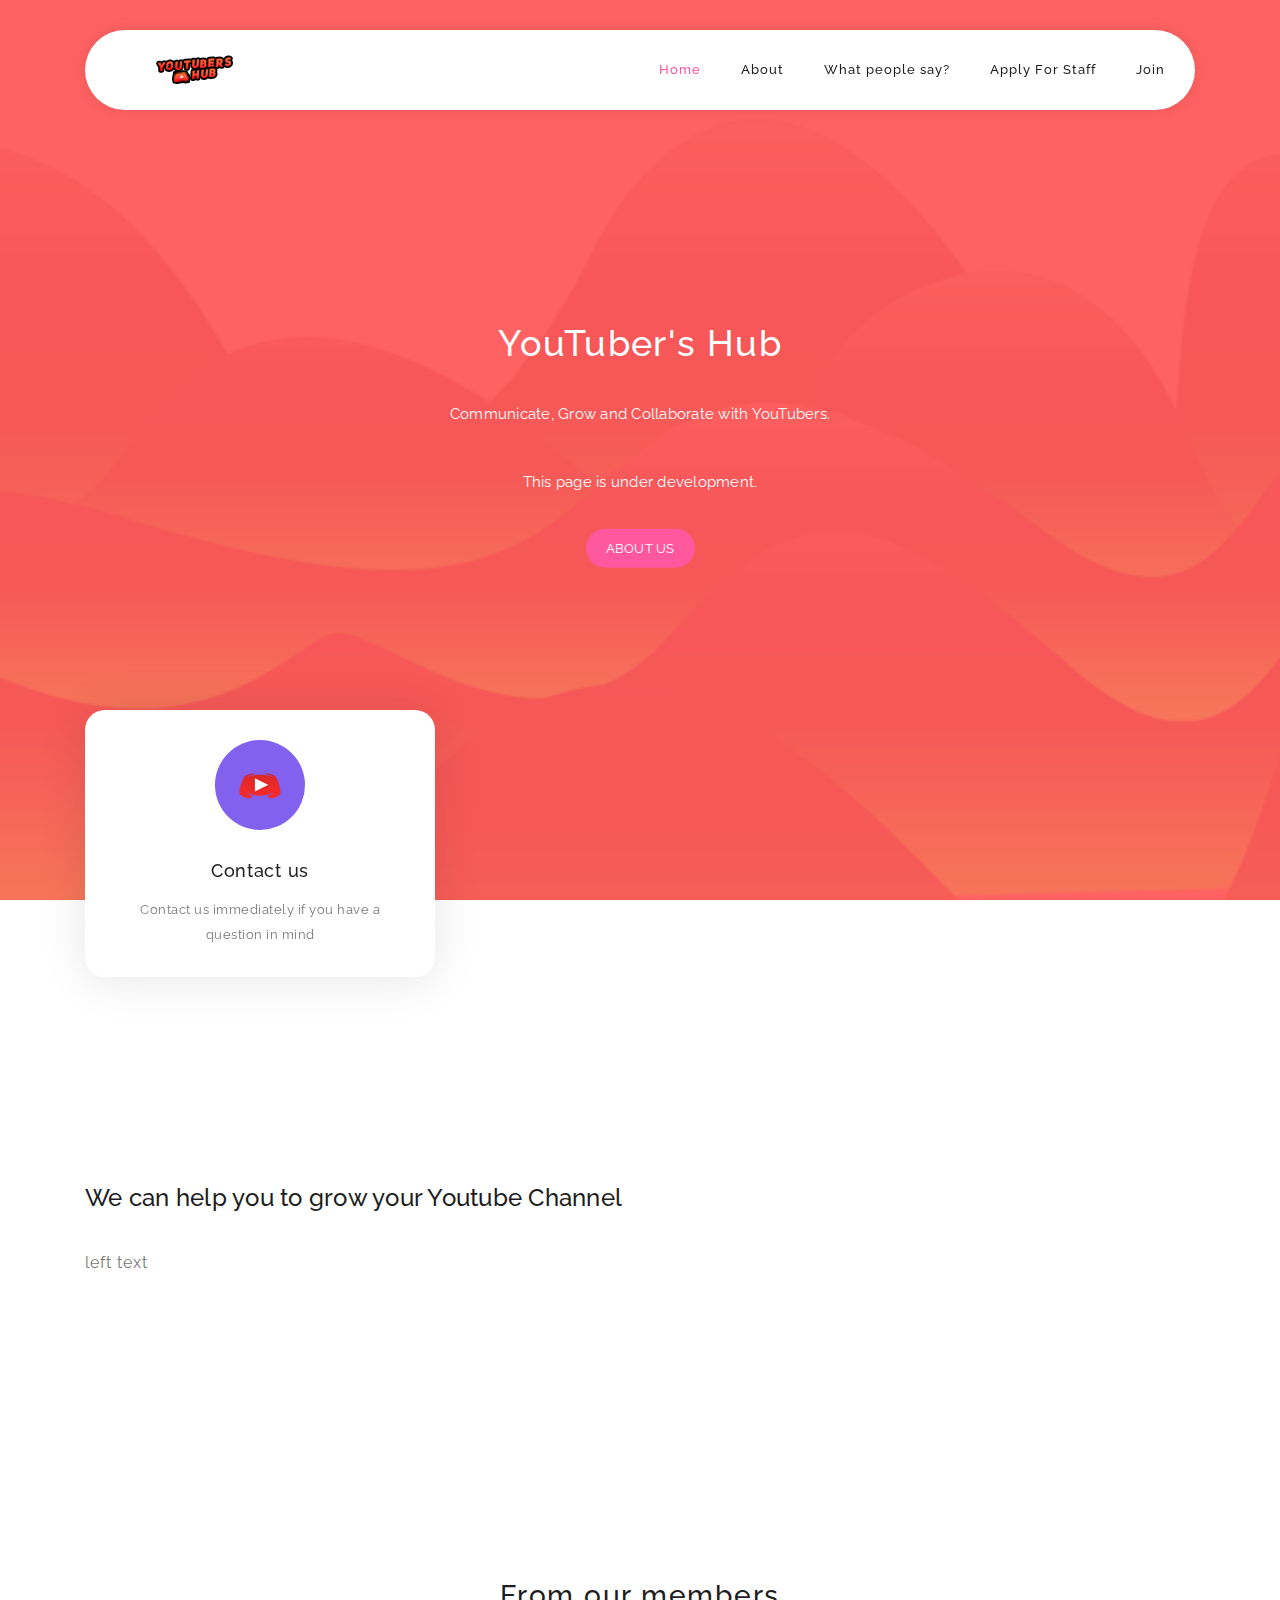
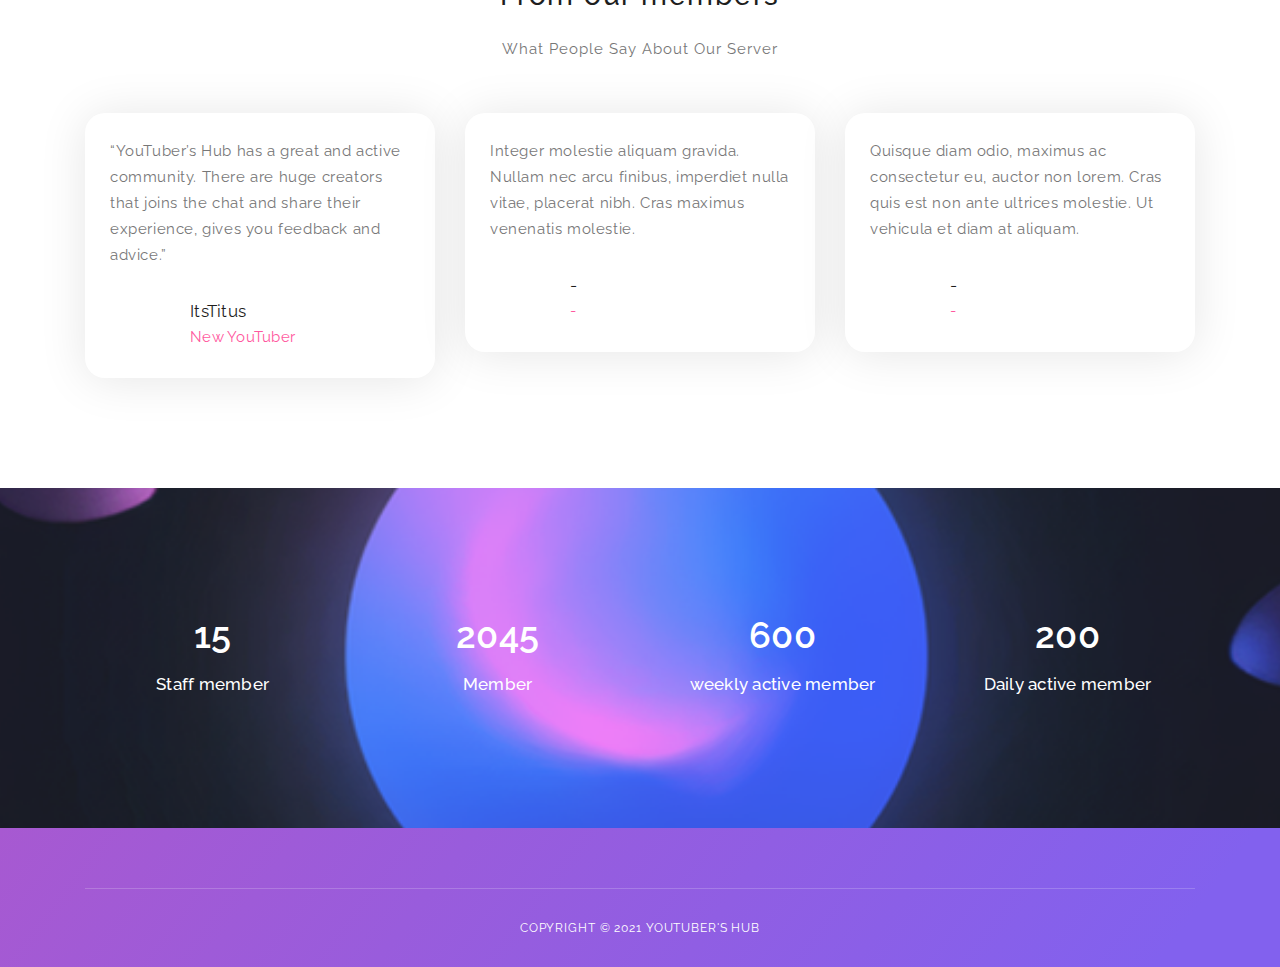
==== commit d45de6ad: "2k member ?" ====
--- a/index.html
+++ b/index.html
@@ -30,7 +30,7 @@
   })
       crate.notify({
       content: 'Join us now!',
-      avatar: 'https://cdn.discordapp.com/attachments/777523805643997194/786080038679609374/0557FD88-C2C8-47B3-A9DE-BEDE123DF8BF.png'
+      avatar: 'https://avatars1.githubusercontent.com/u/76458067?s=200&v=4'
       })
      
 </script>
@@ -255,7 +255,7 @@
                     </div>
                     <div class="col-lg-3 col-md-6 col-sm-12">
                         <div class="count-item decoration-top">
-                            <strong>1900</strong>
+                            <strong>2045</strong>
                             <span>Member</span>
                         </div>
                     </div>
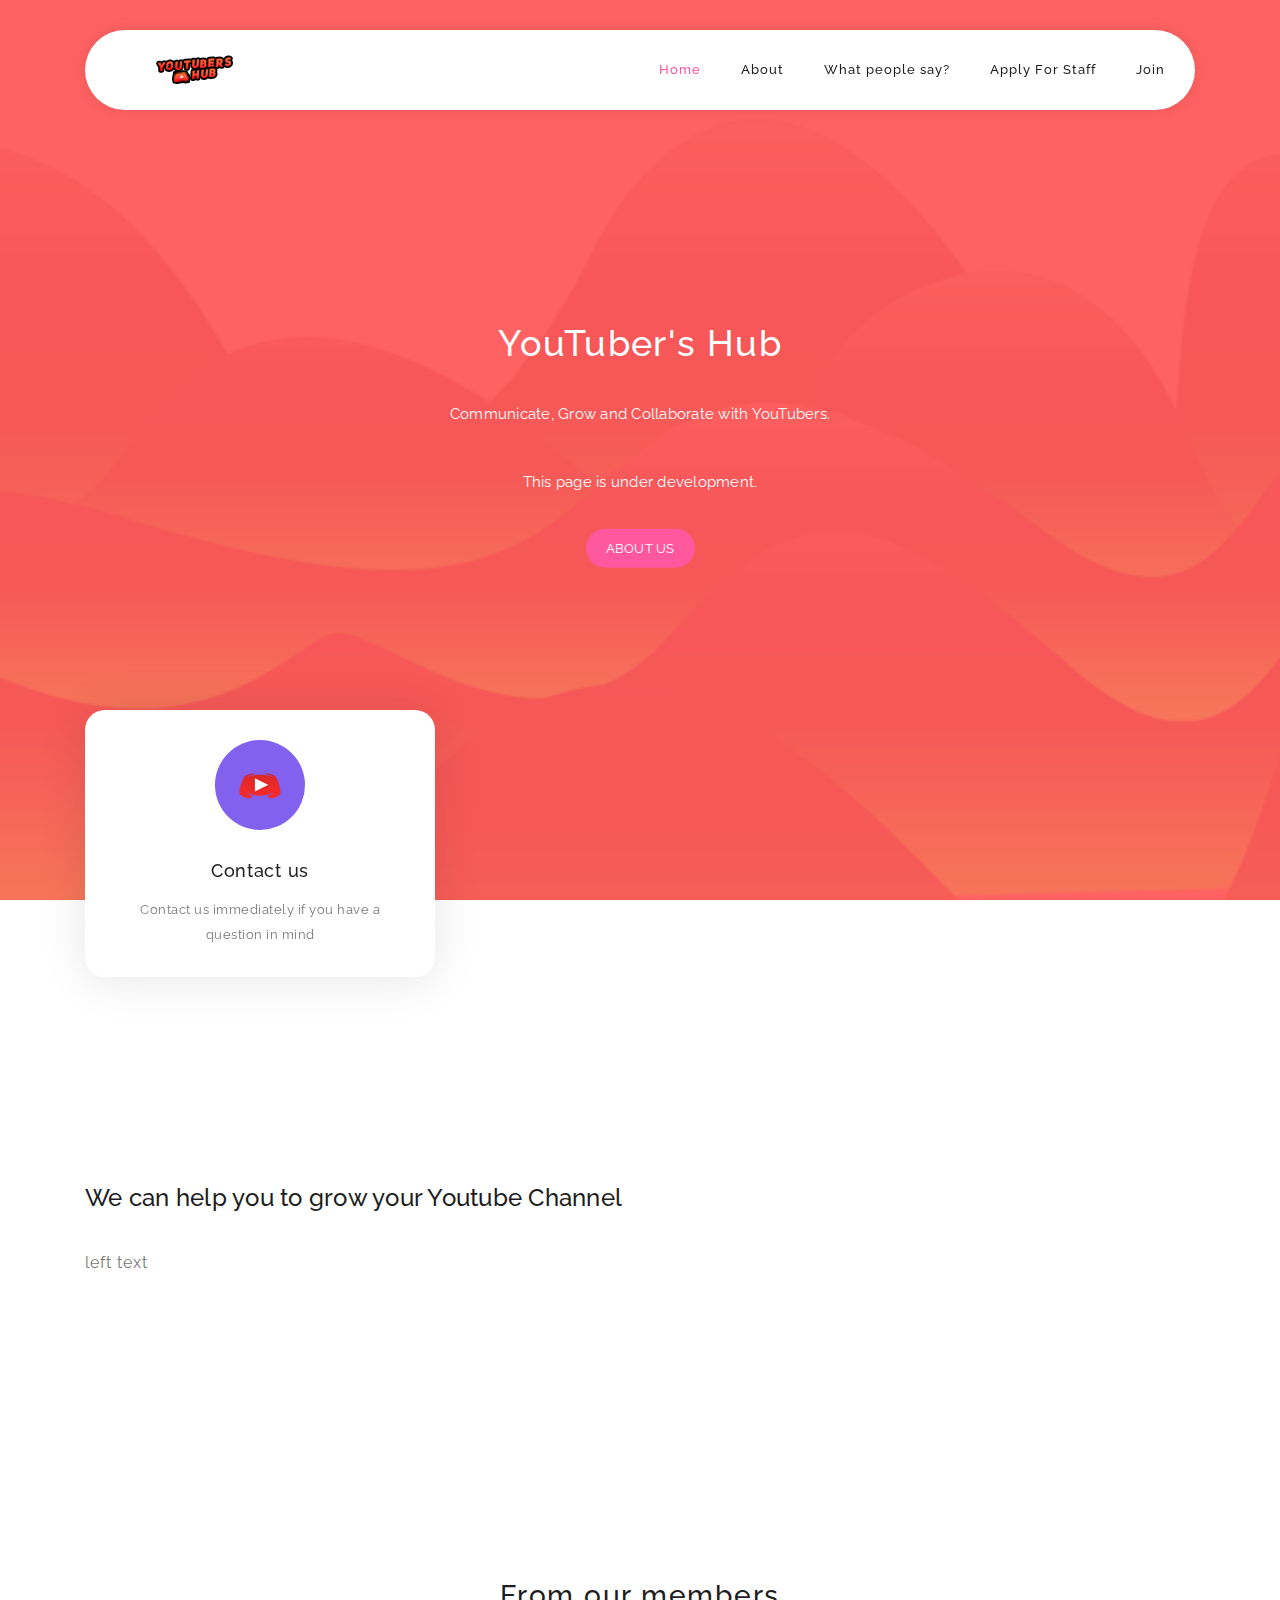
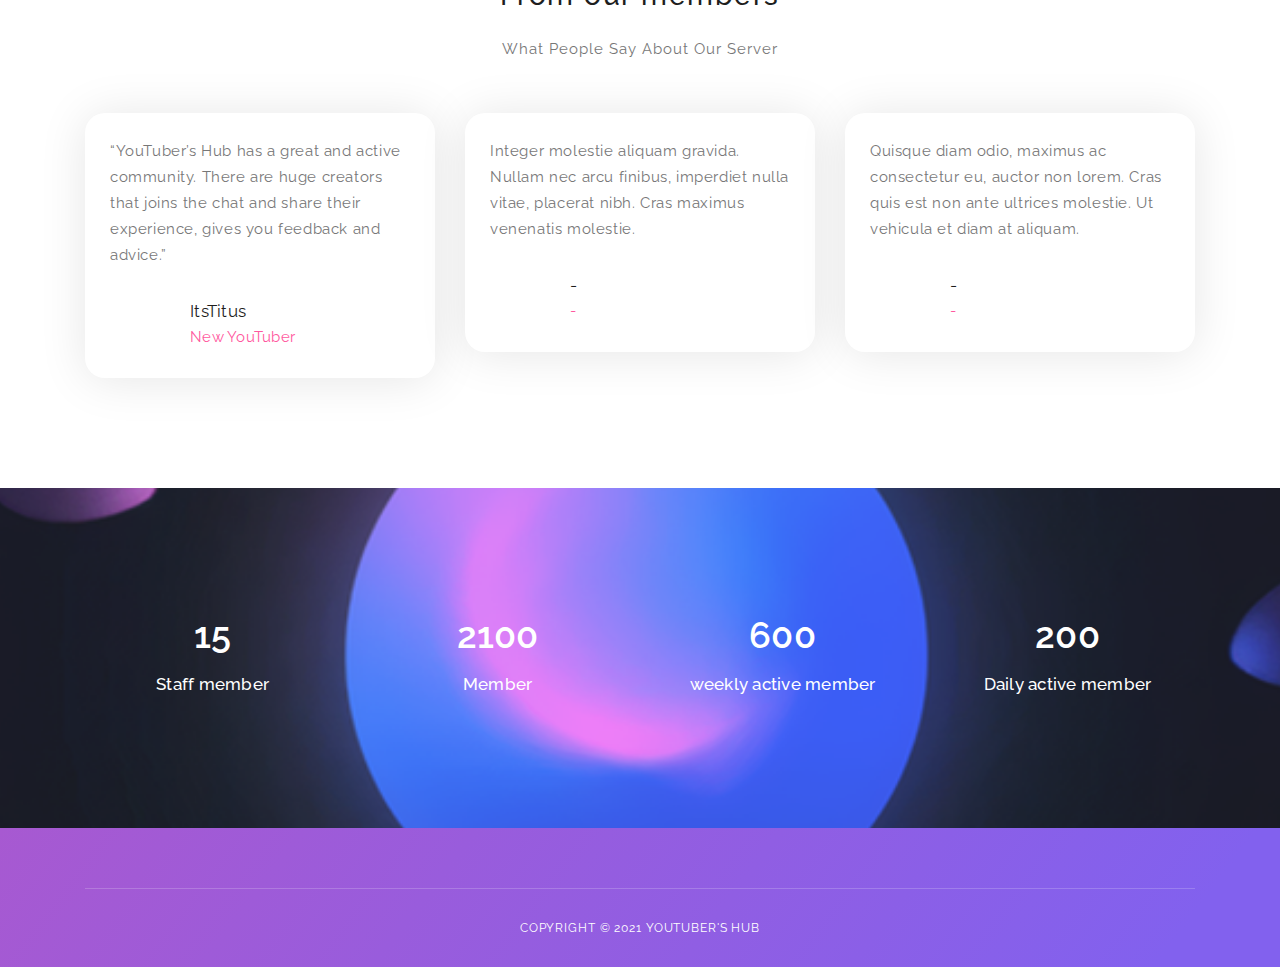
==== commit 27fcbfea: "¯\_(ツ)_/¯" ====
--- a/index.html
+++ b/index.html
@@ -255,7 +255,7 @@
                     </div>
                     <div class="col-lg-3 col-md-6 col-sm-12">
                         <div class="count-item decoration-top">
-                            <strong>2045</strong>
+                            <strong>2100</strong>
                             <span>Member</span>
                         </div>
                     </div>
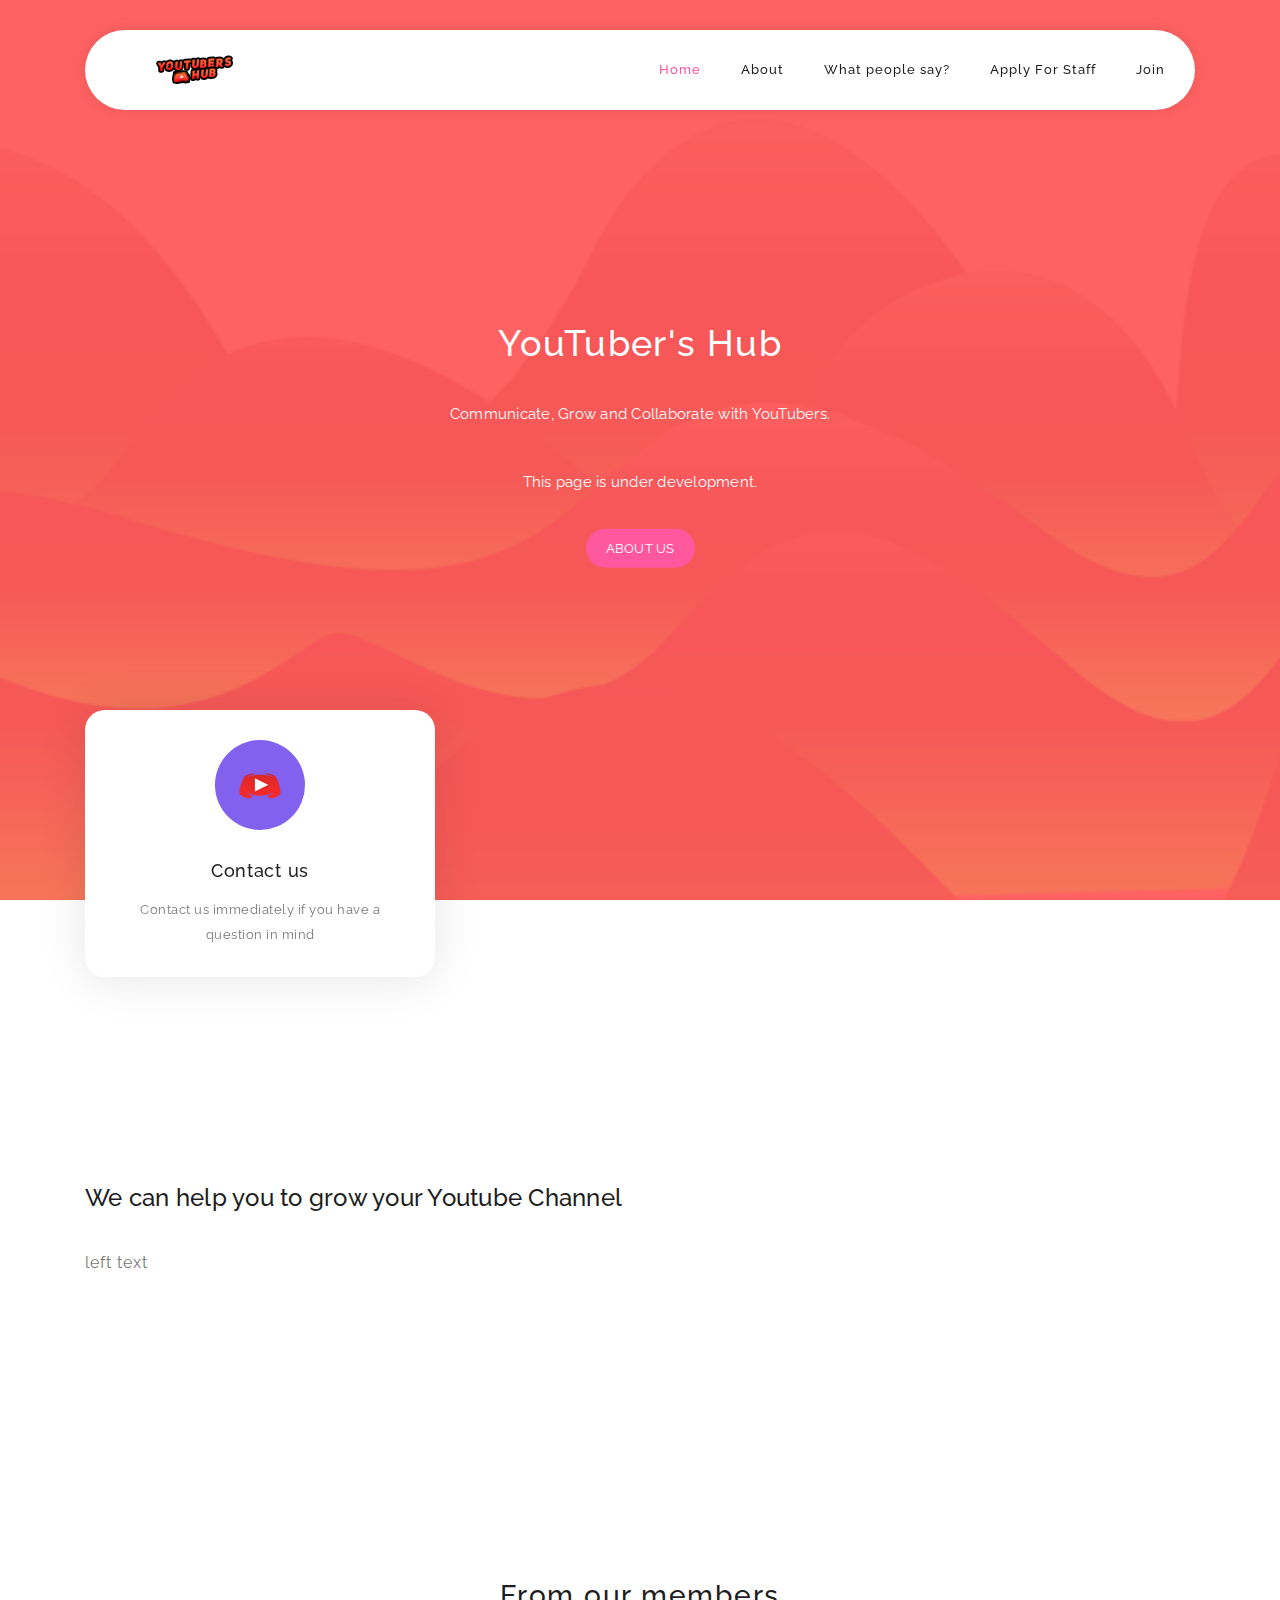
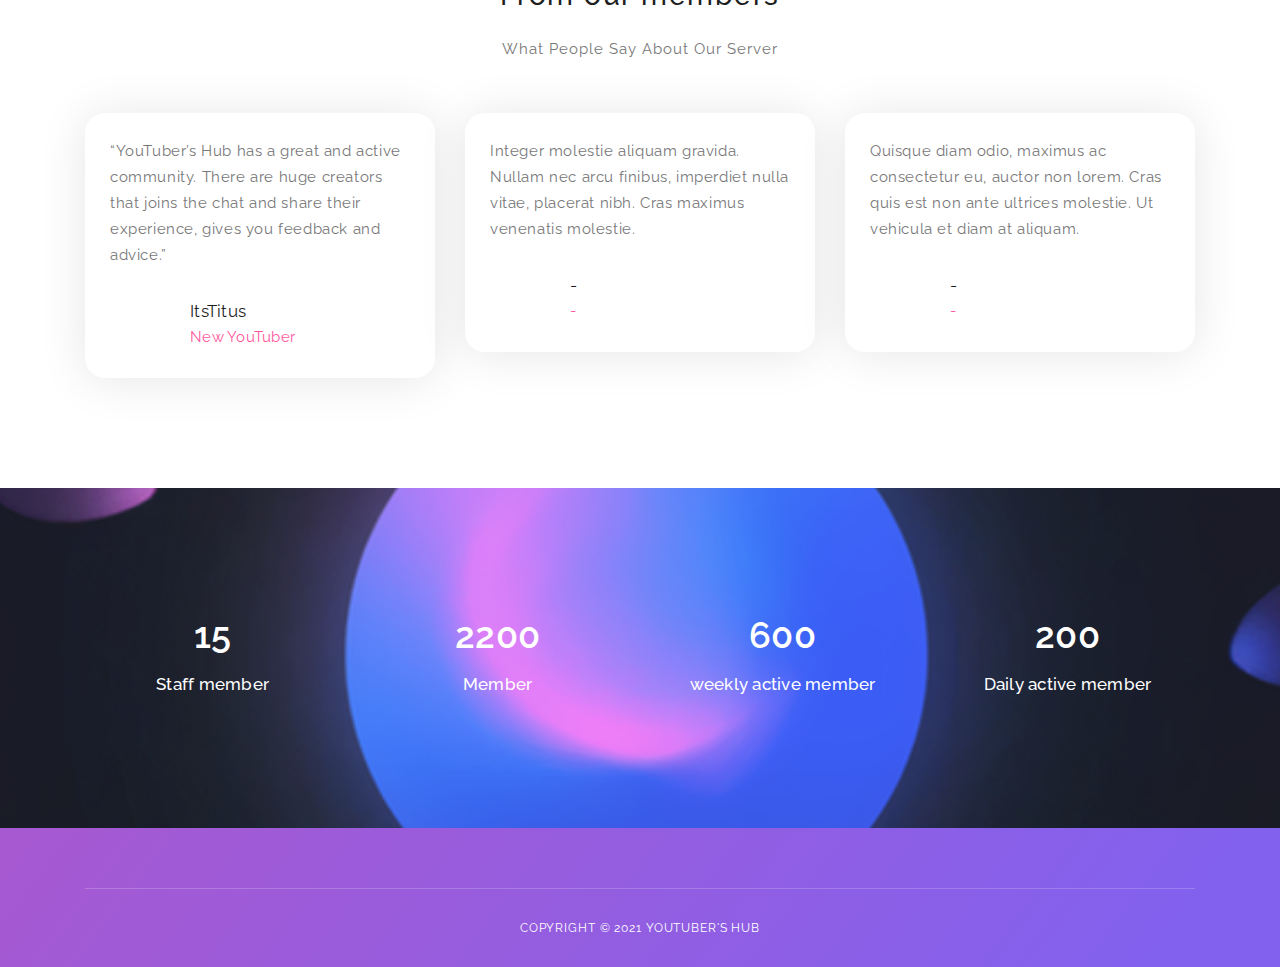
==== commit 48e50dd1: "100 member in 3 days bruh cmon" ====
--- a/index.html
+++ b/index.html
@@ -255,7 +255,7 @@
                     </div>
                     <div class="col-lg-3 col-md-6 col-sm-12">
                         <div class="count-item decoration-top">
-                            <strong>2100</strong>
+                            <strong>2200</strong>
                             <span>Member</span>
                         </div>
                     </div>
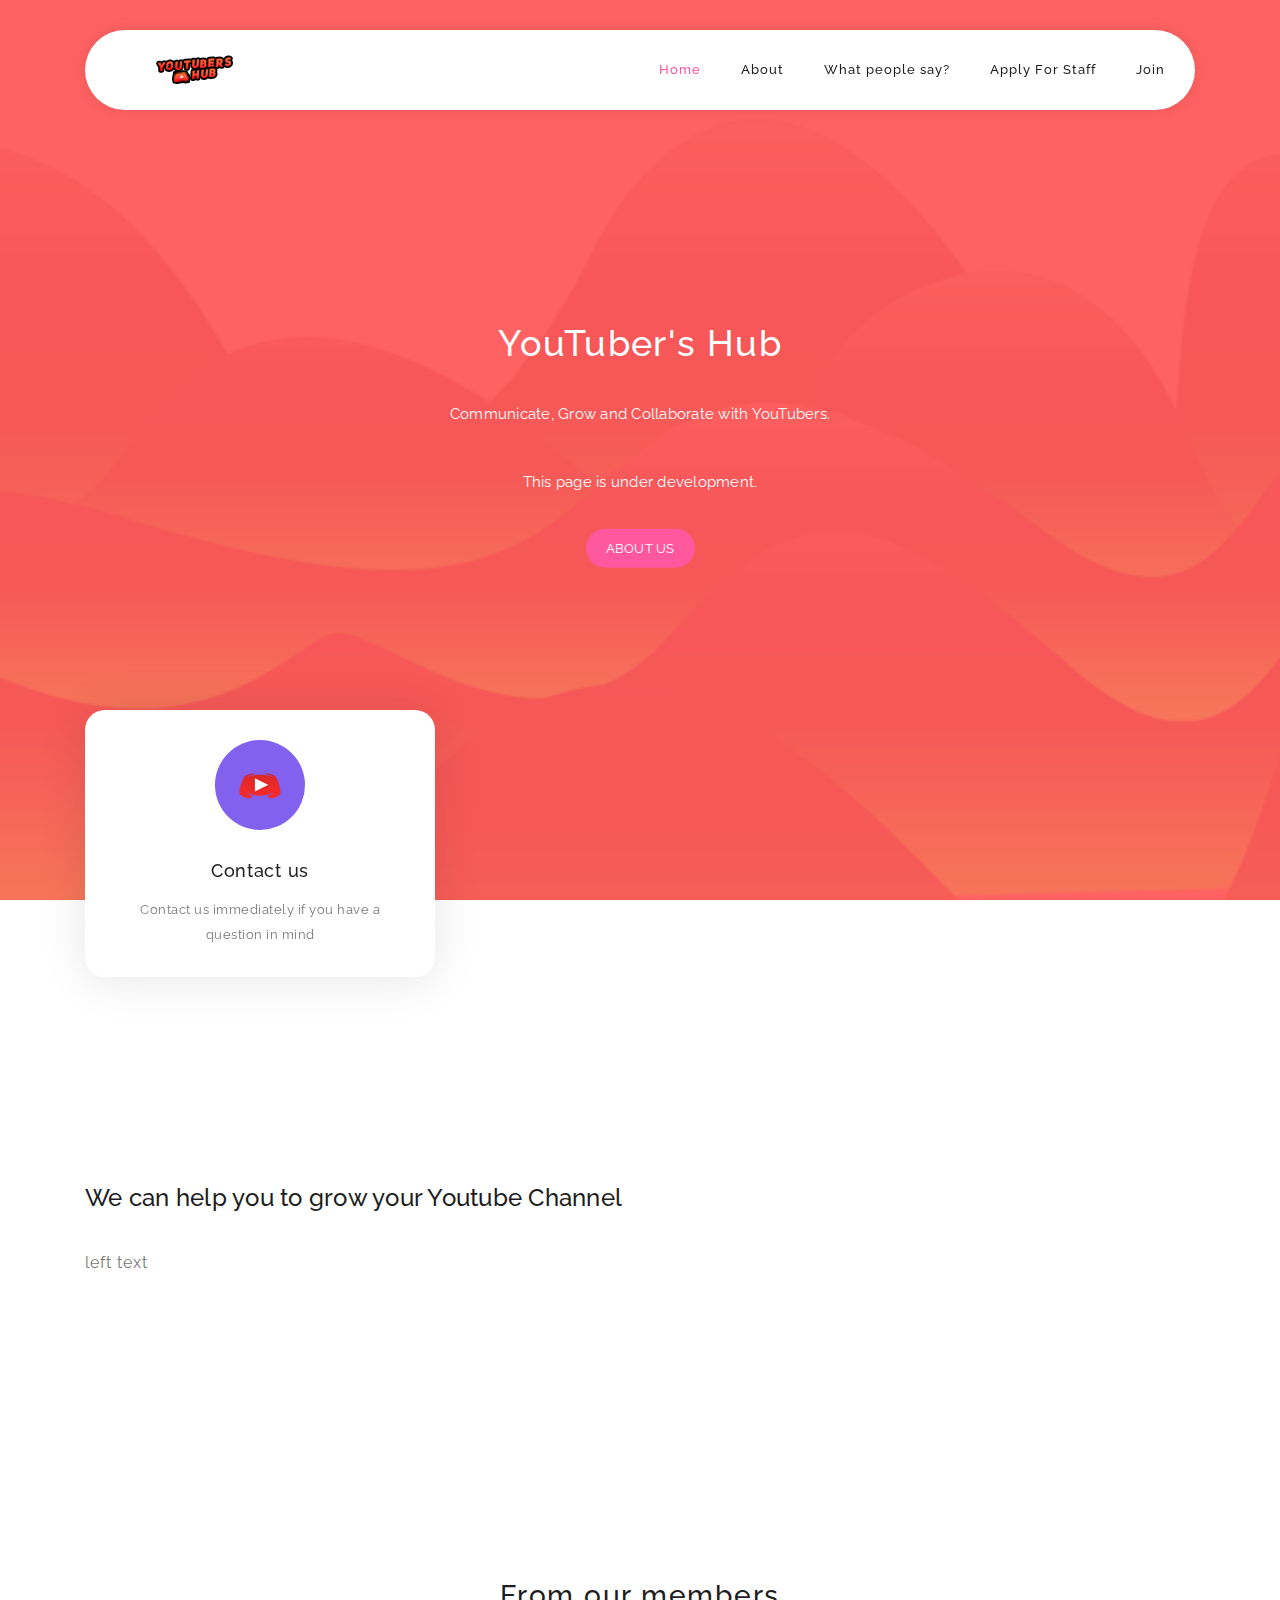
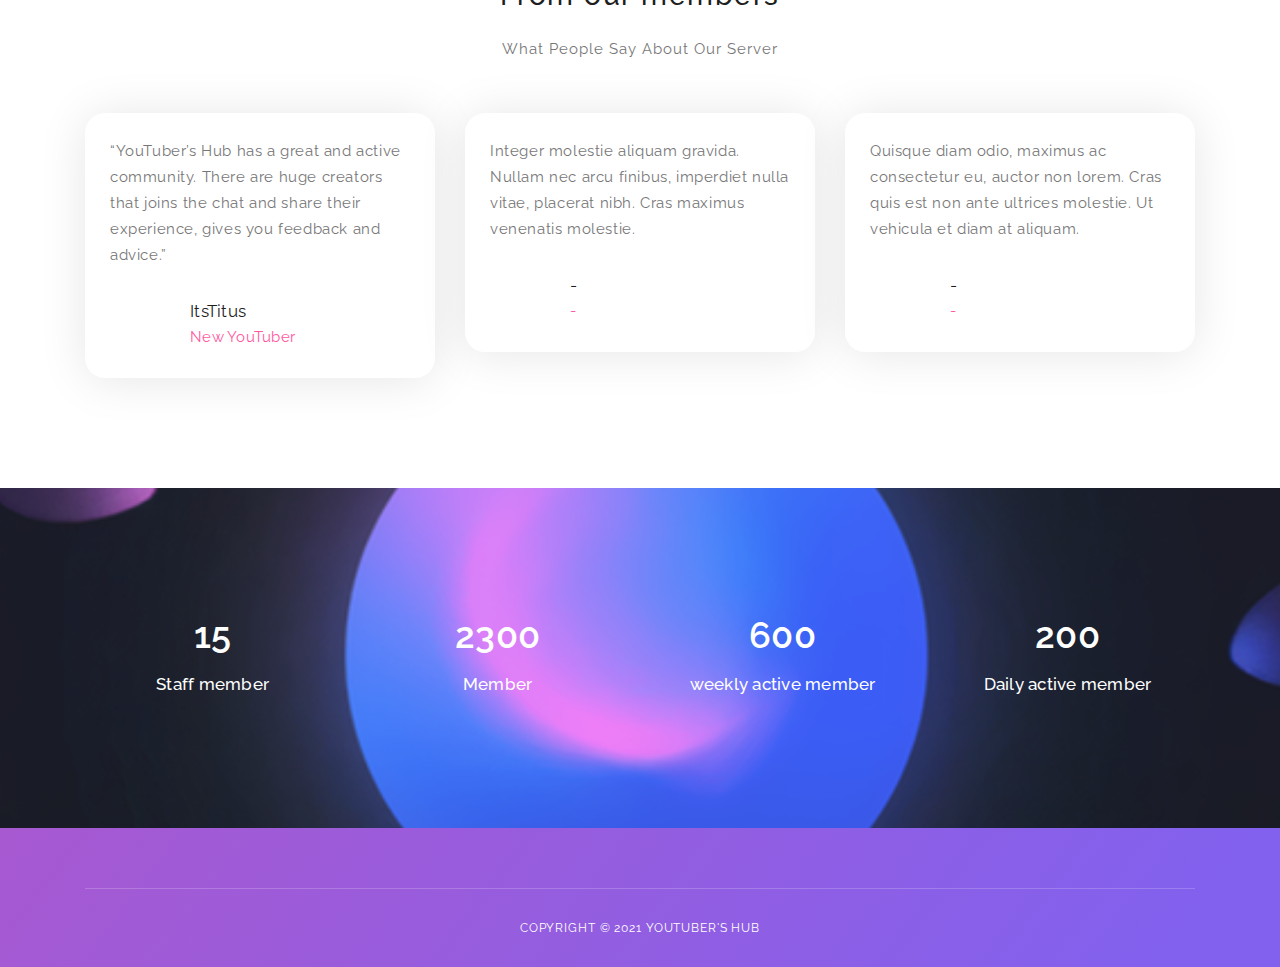
==== commit 8760c9d2: "what" ====
--- a/index.html
+++ b/index.html
@@ -255,7 +255,7 @@
                     </div>
                     <div class="col-lg-3 col-md-6 col-sm-12">
                         <div class="count-item decoration-top">
-                            <strong>2200</strong>
+                            <strong>2300</strong>
                             <span>Member</span>
                         </div>
                     </div>
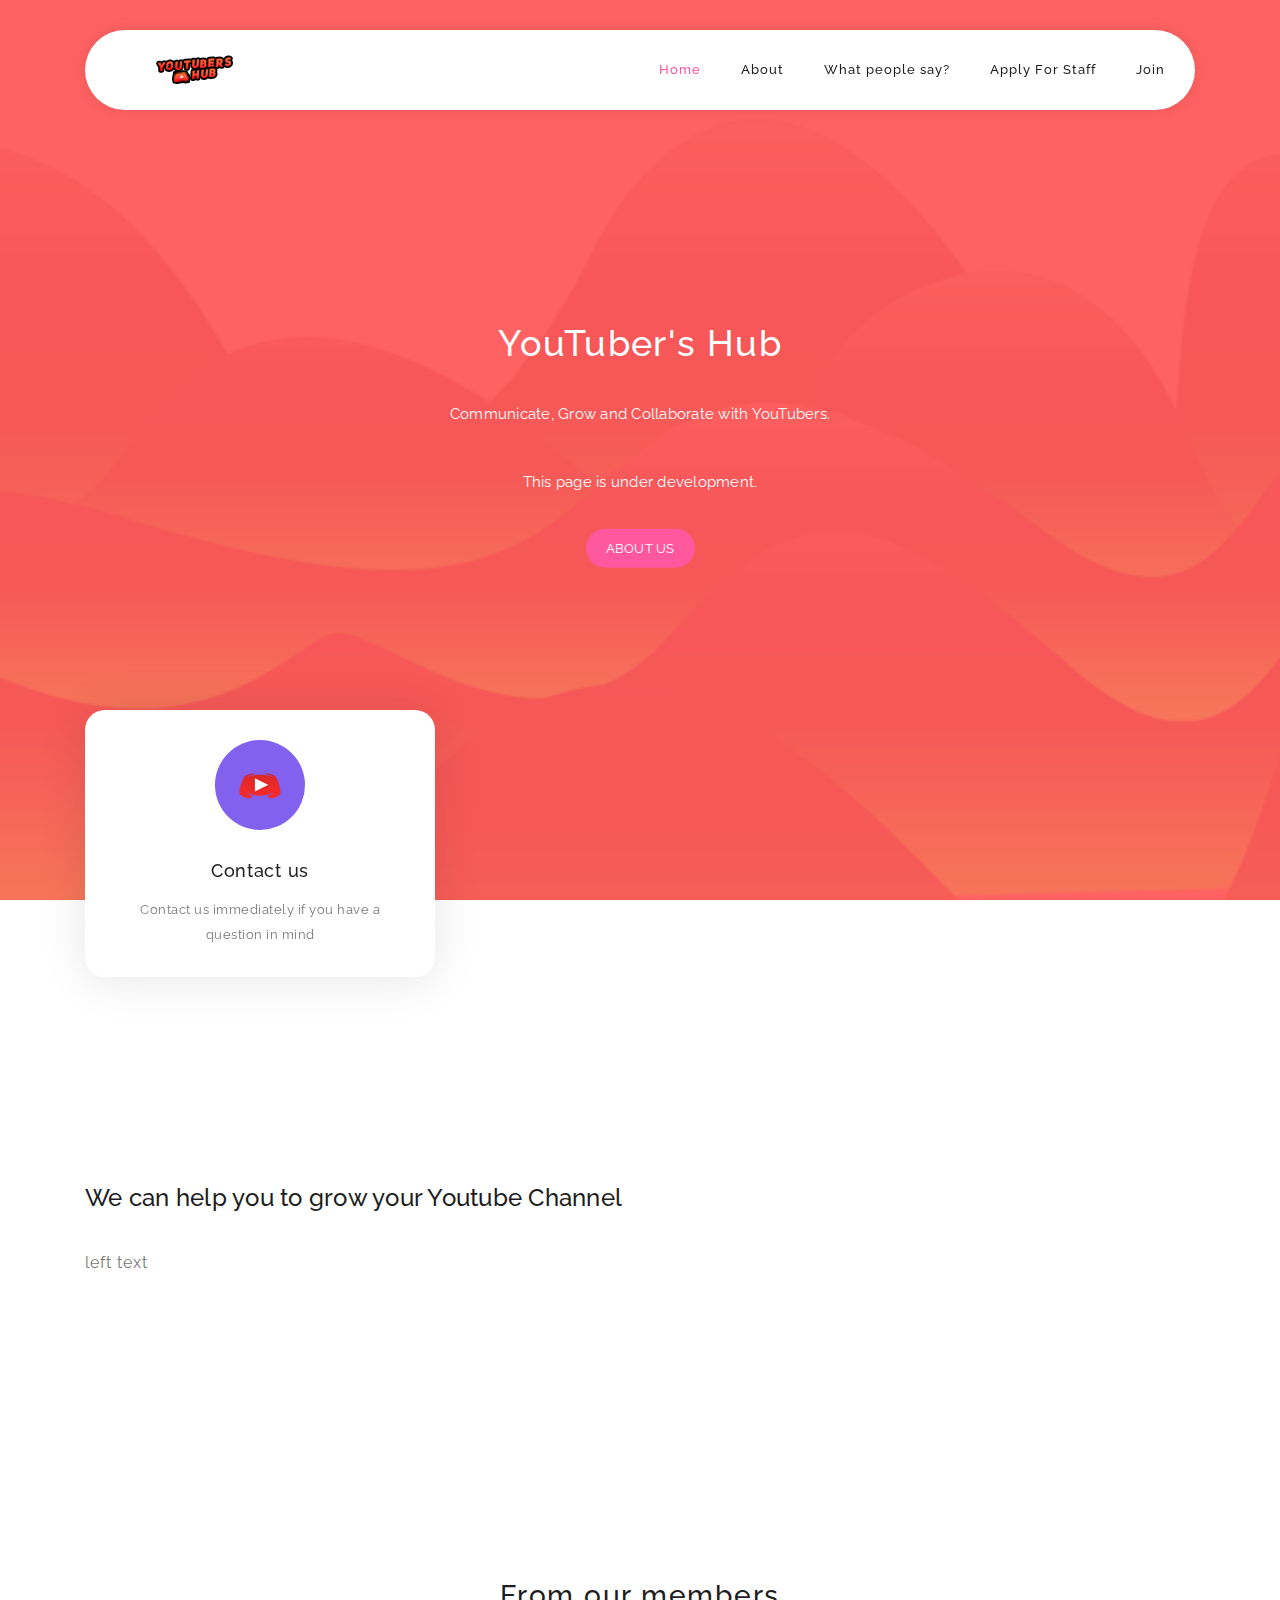
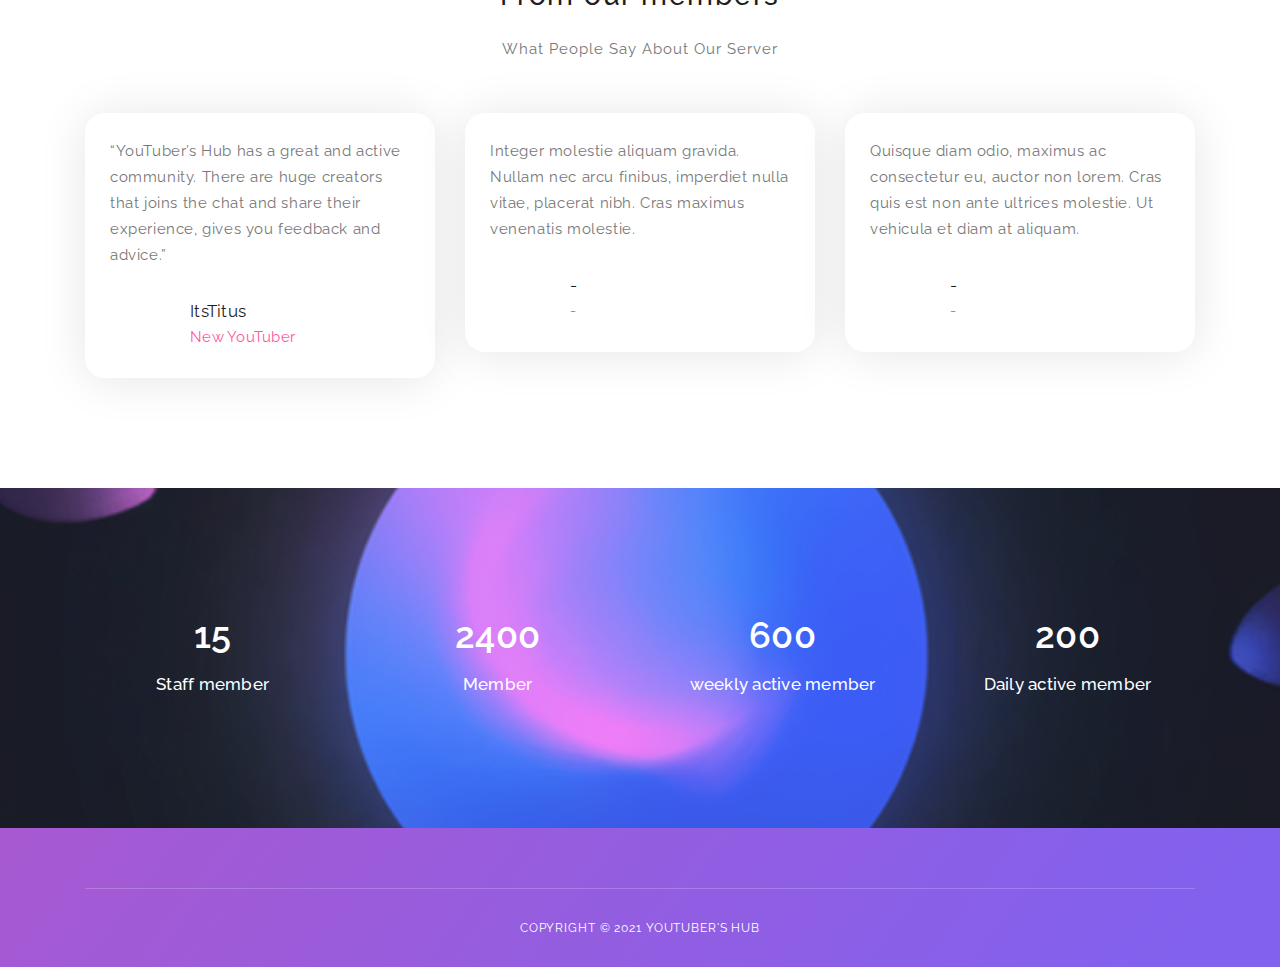
==== commit b9f8f705: "2.4k pog" ====
--- a/index.html
+++ b/index.html
@@ -255,7 +255,7 @@
                     </div>
                     <div class="col-lg-3 col-md-6 col-sm-12">
                         <div class="count-item decoration-top">
-                            <strong>2300</strong>
+                            <strong>2400</strong>
                             <span>Member</span>
                         </div>
                     </div>
--- a/assets/css/yeet.css
+++ b/assets/css/yeet.css
@@ -1,27 +1,3 @@
-/*
-
-Softy Pinko
-
-https://templatemo.com/tm-535-softy-pinko
-
-*/
-/* ---------------------------------------------
-Table of contents
-------------------------------------------------
-01. font & reset css
-02. reset
-03. global styles
-04. header
-05. welcome
-06. features
-07. team
-08. pricing
-09. blog
-10. contact
-11. footer
-12. preloader
-
---------------------------------------------- */
 /* 
 ---------------------------------------------
 font & reset css
@@ -1585,4 +1561,4 @@
   100% {
     opacity: 0;
   }
-}+}
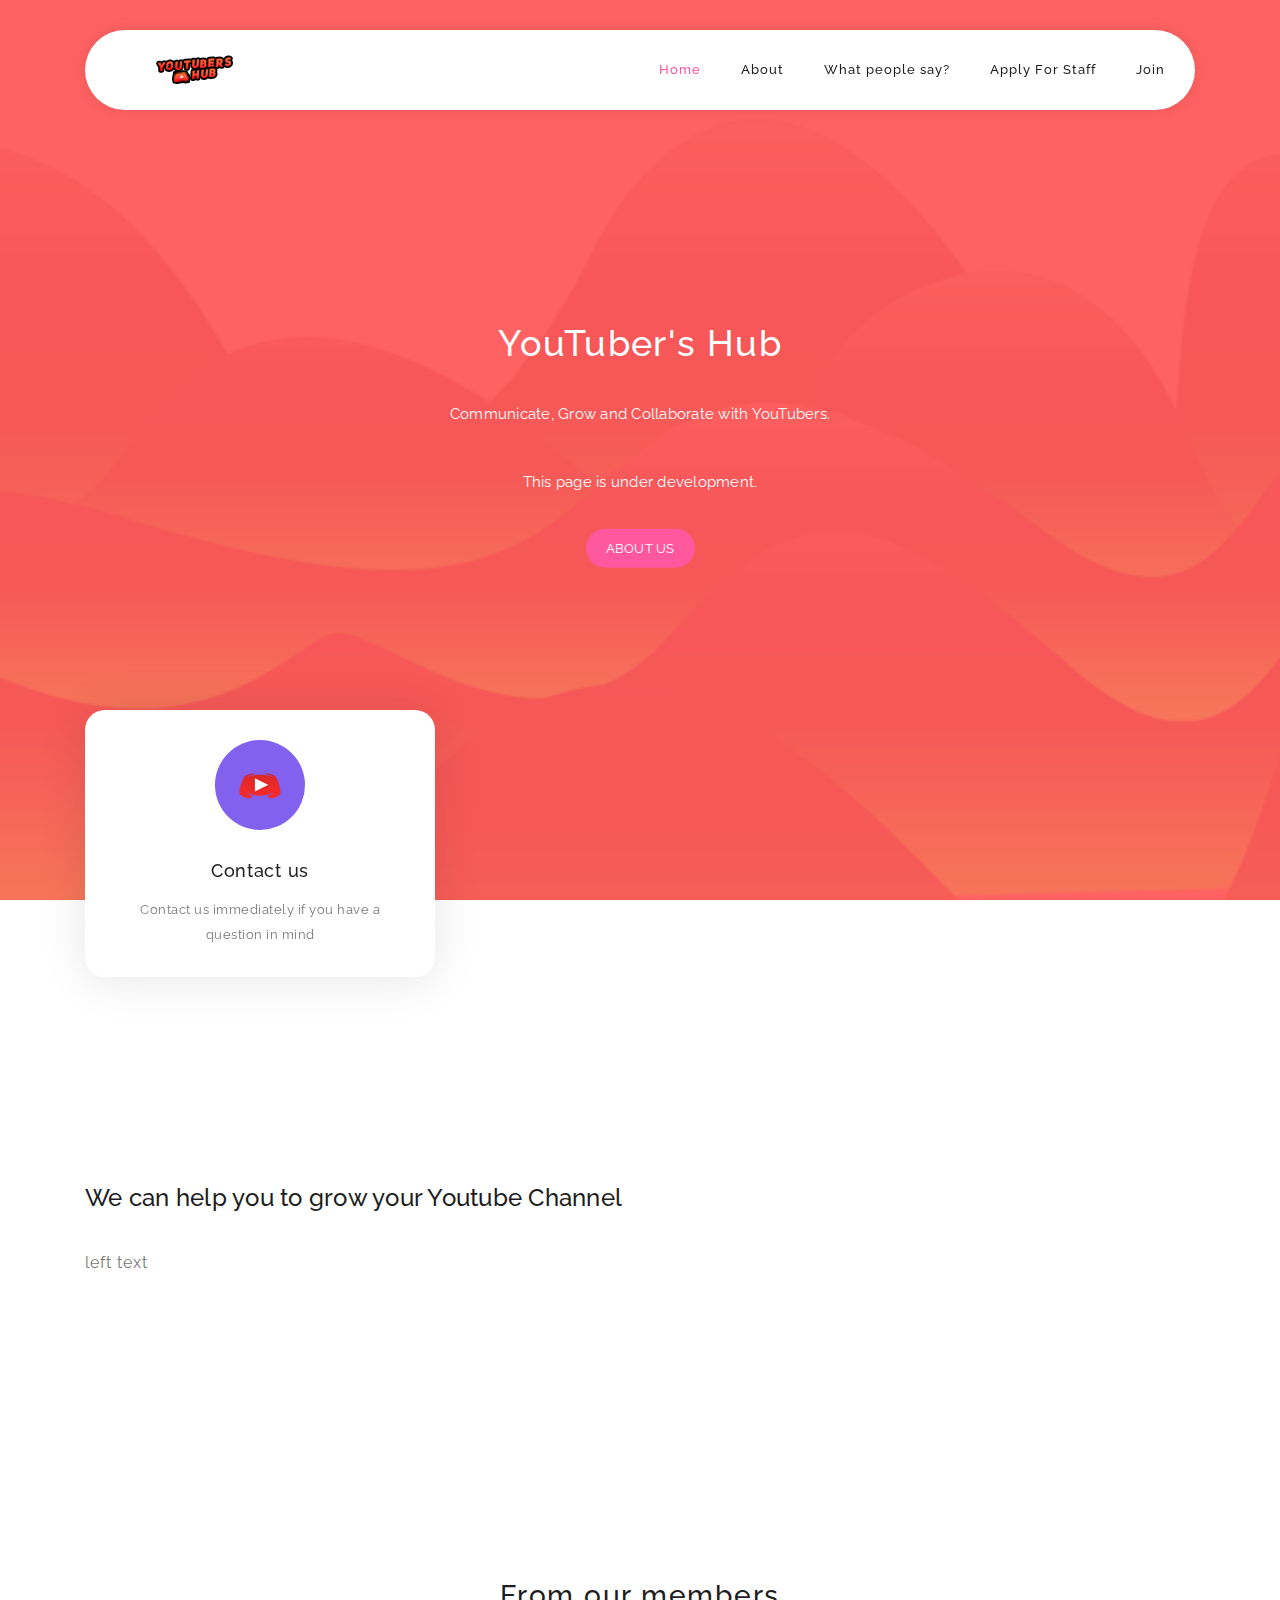
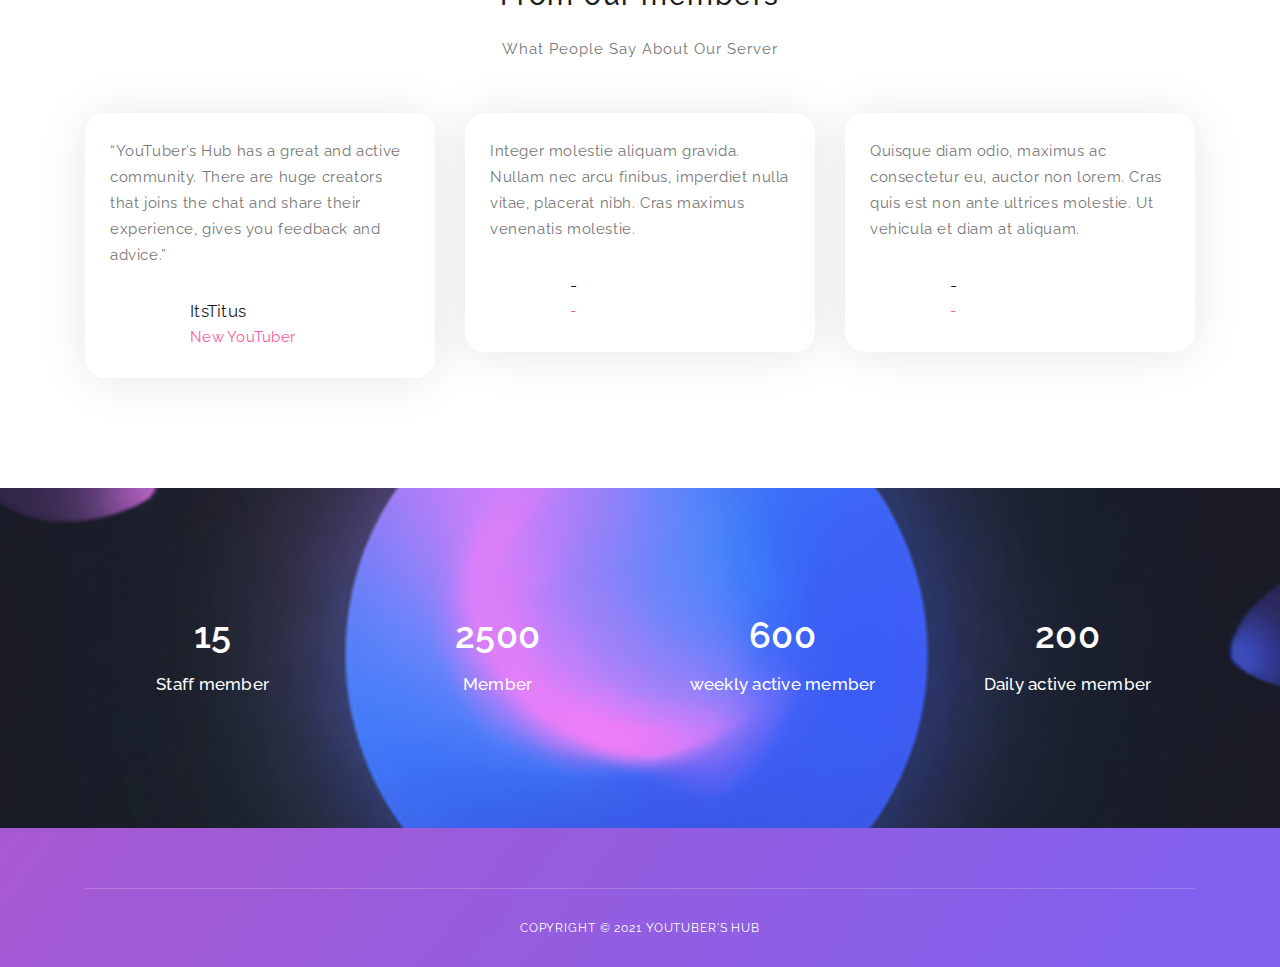
==== commit c8cccc61: "idk" ====
--- a/index.html
+++ b/index.html
@@ -255,7 +255,7 @@
                     </div>
                     <div class="col-lg-3 col-md-6 col-sm-12">
                         <div class="count-item decoration-top">
-                            <strong>2400</strong>
+                            <strong>2500</strong>
                             <span>Member</span>
                         </div>
                     </div>
